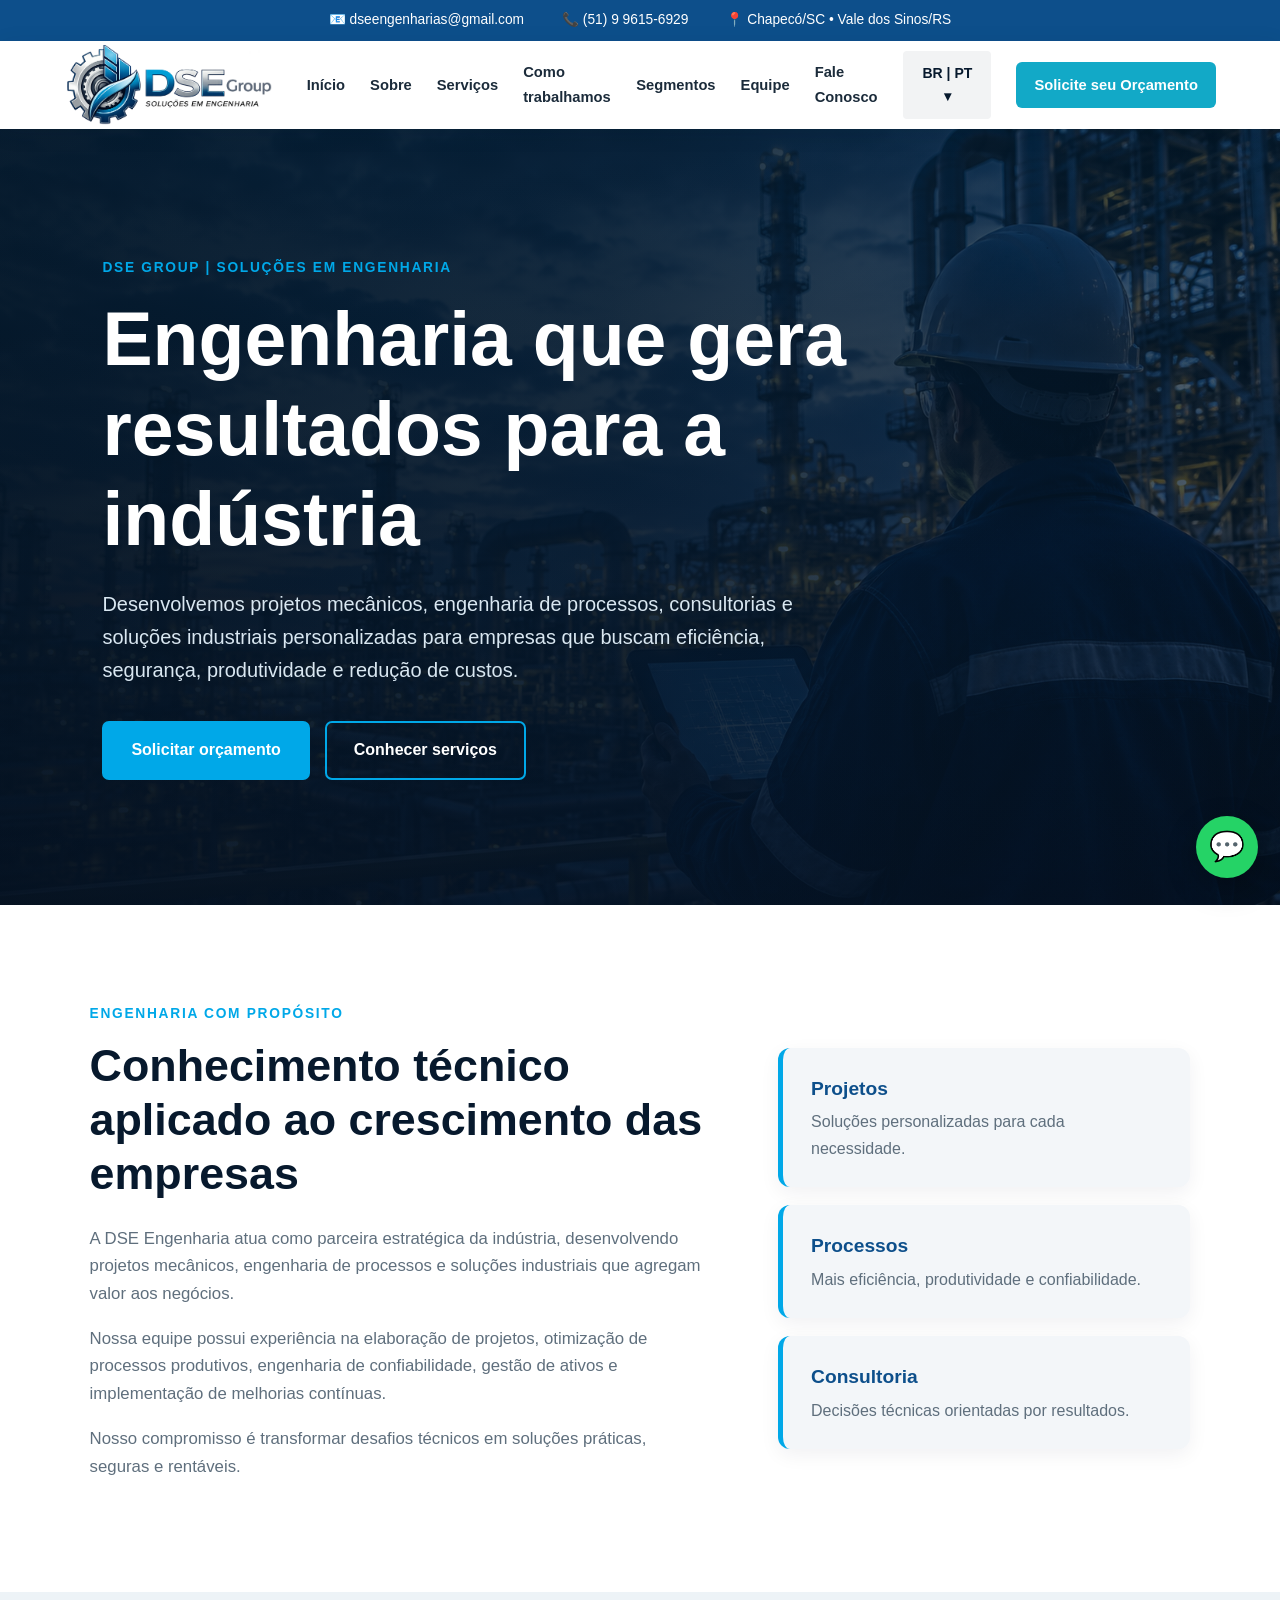
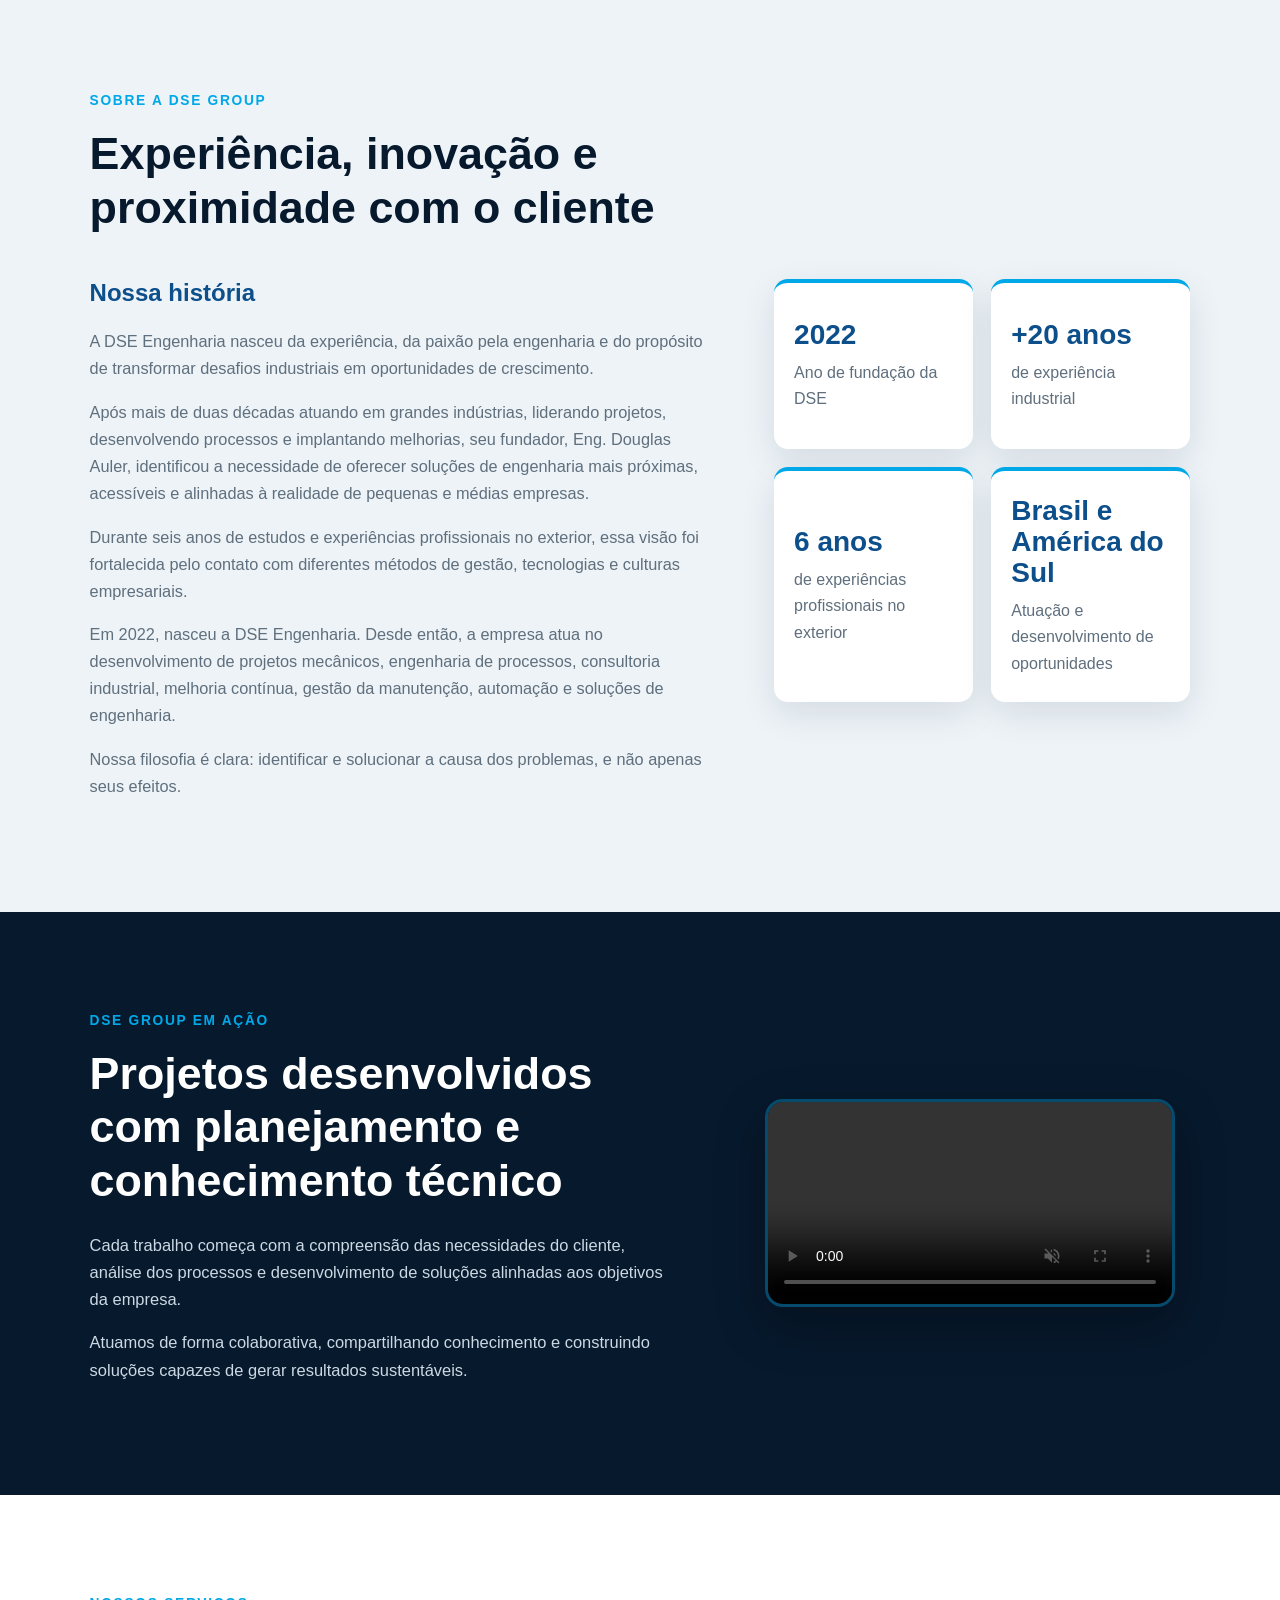
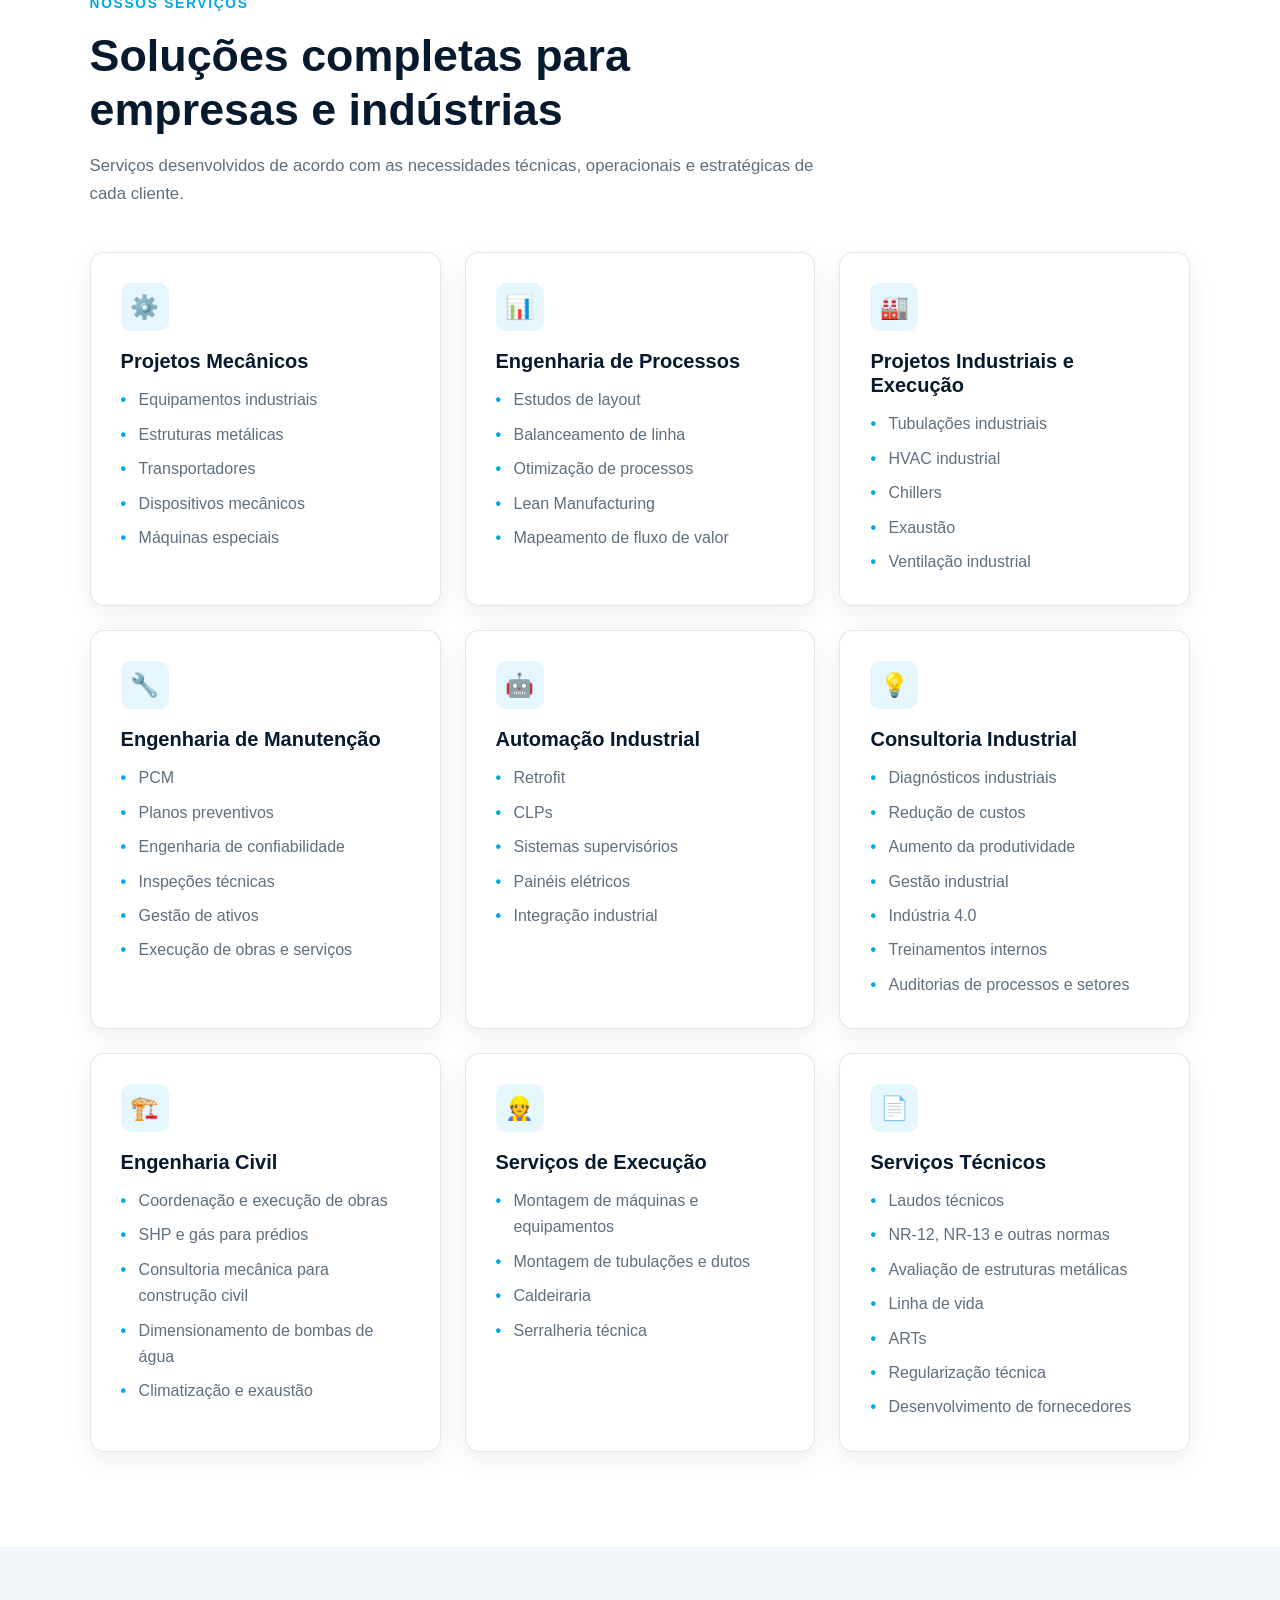
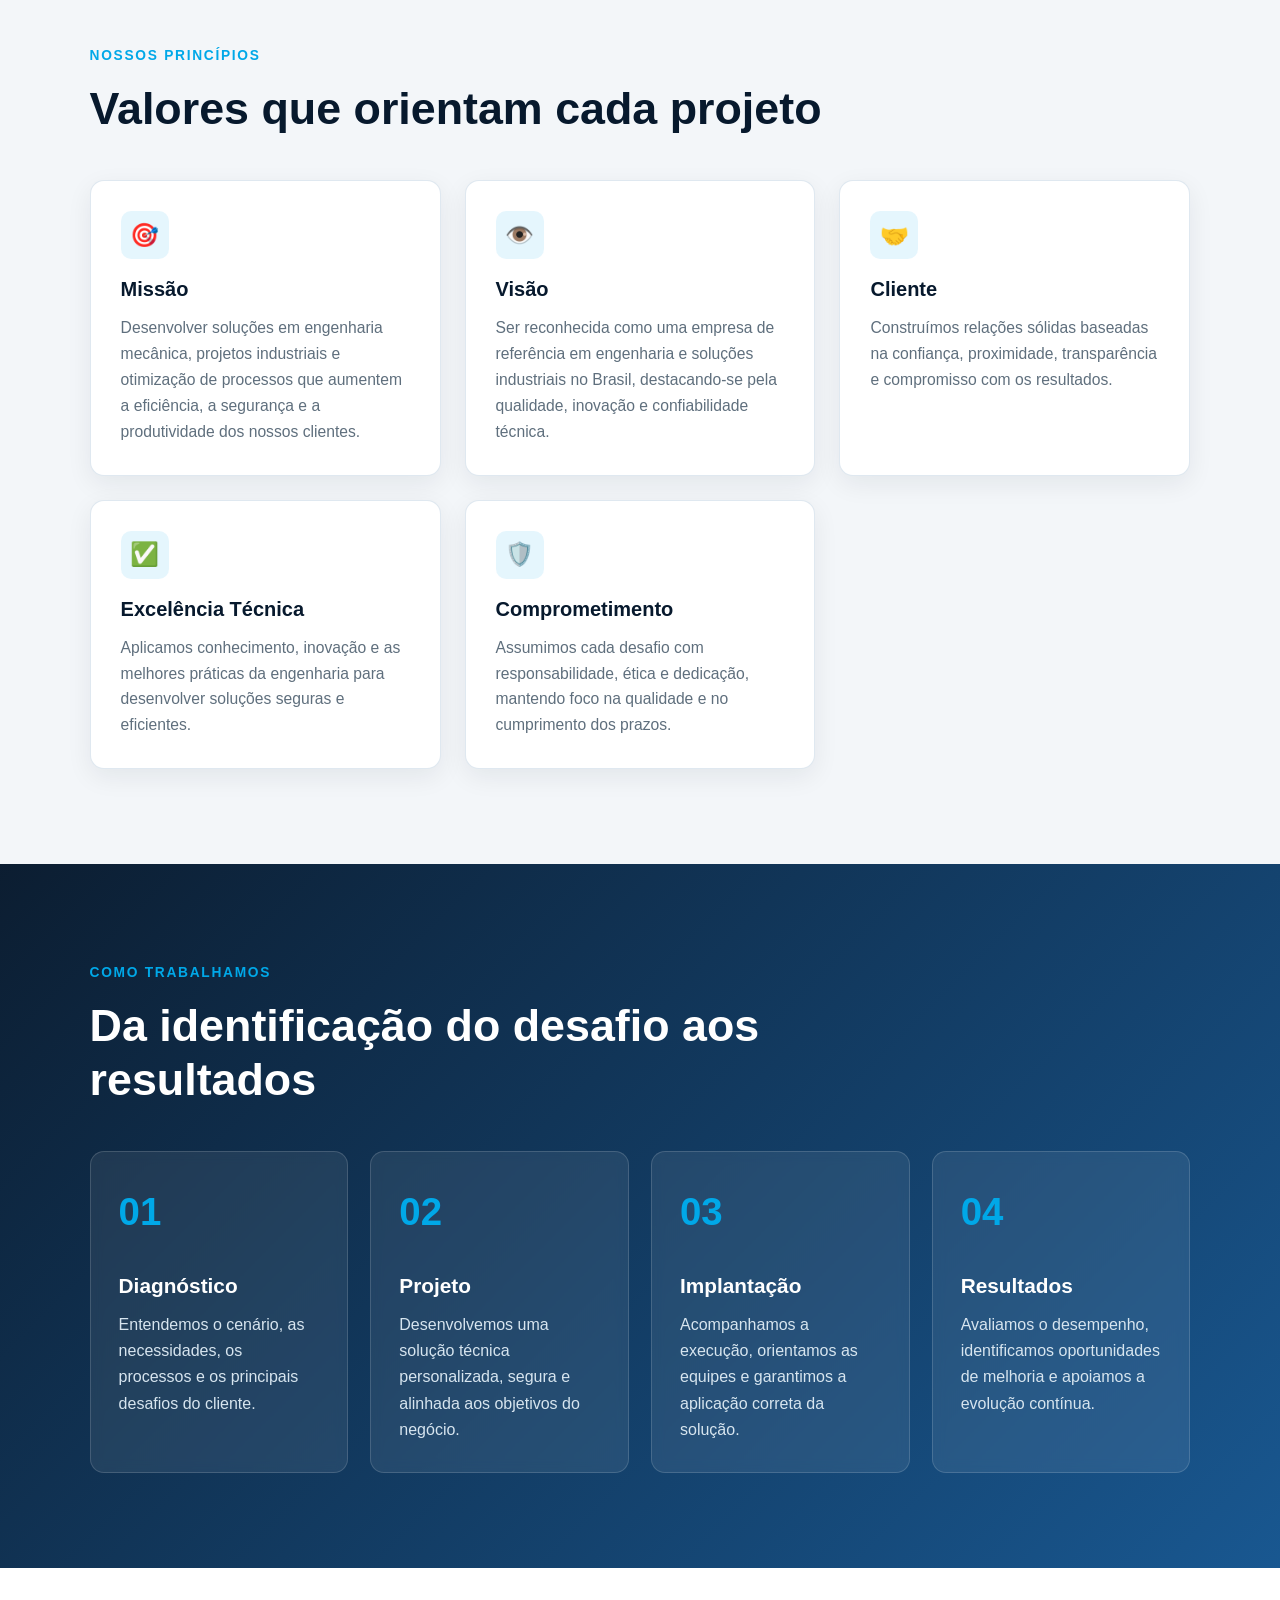
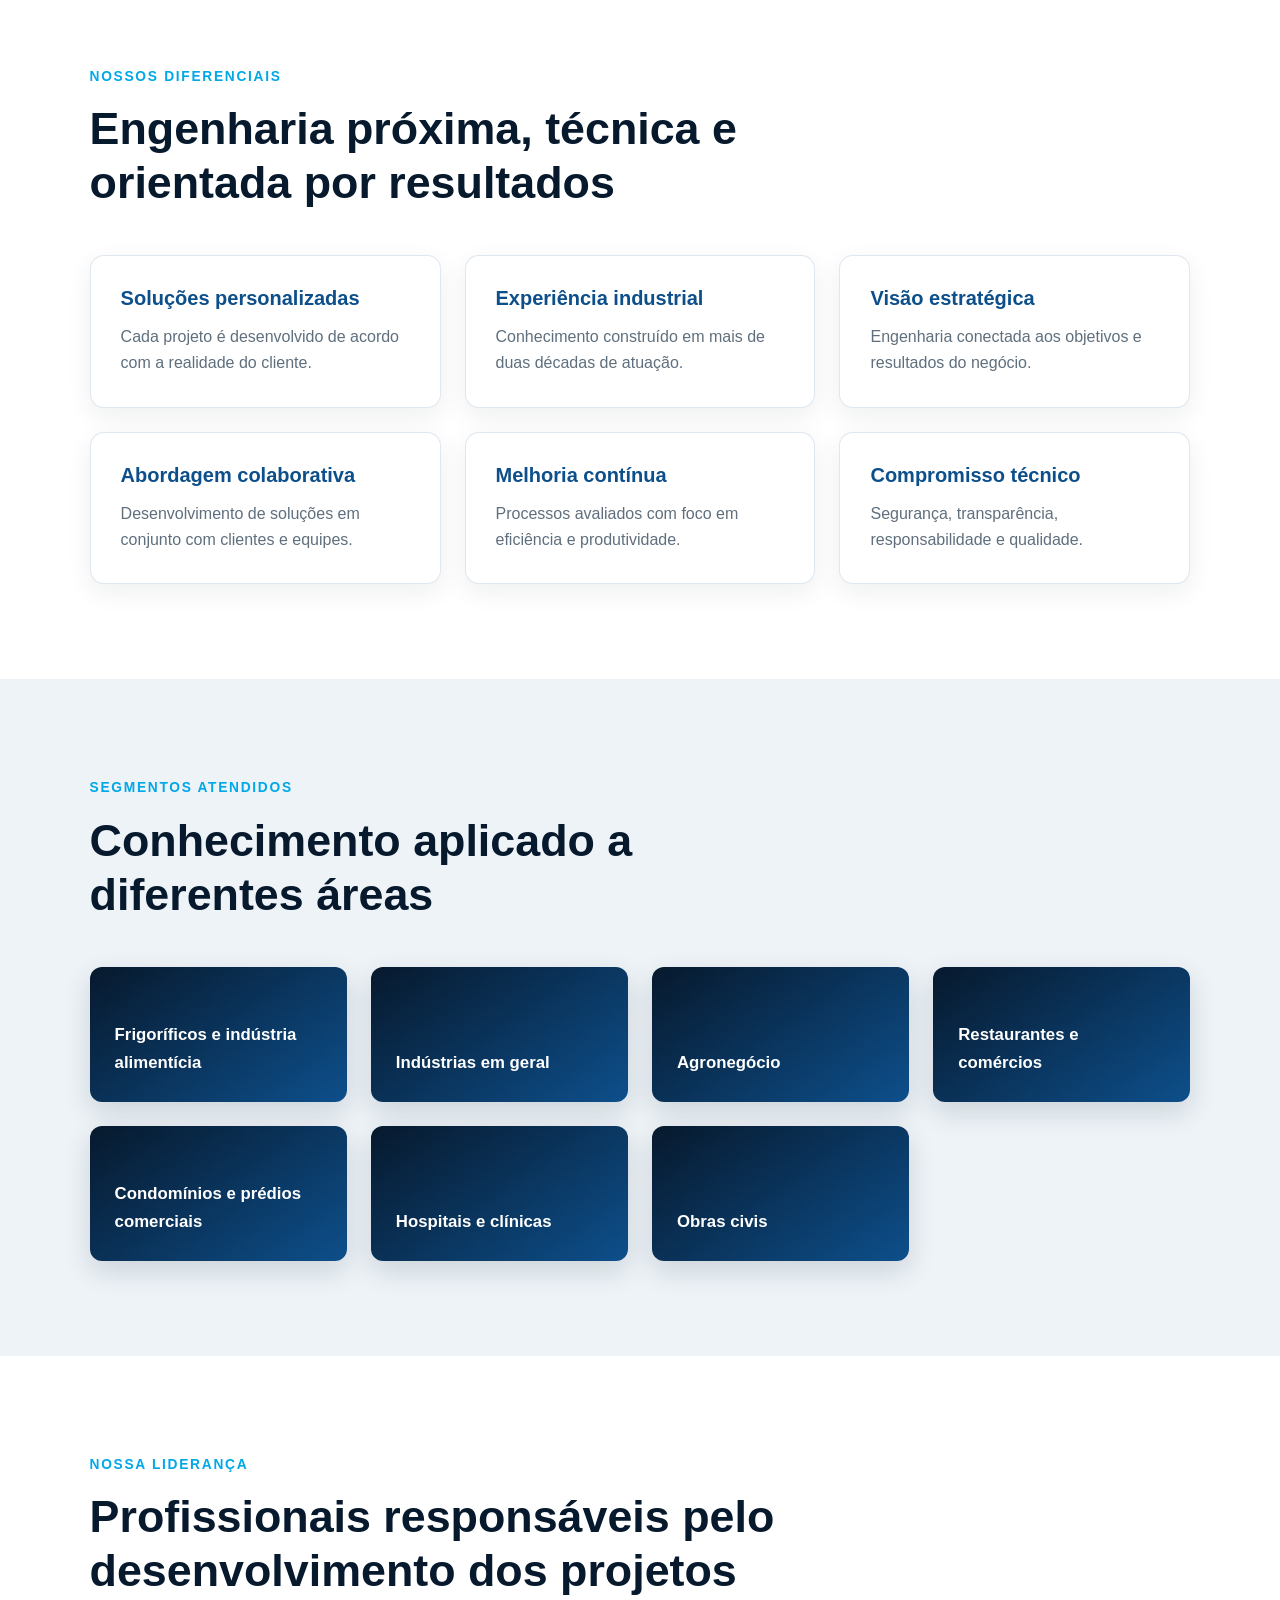
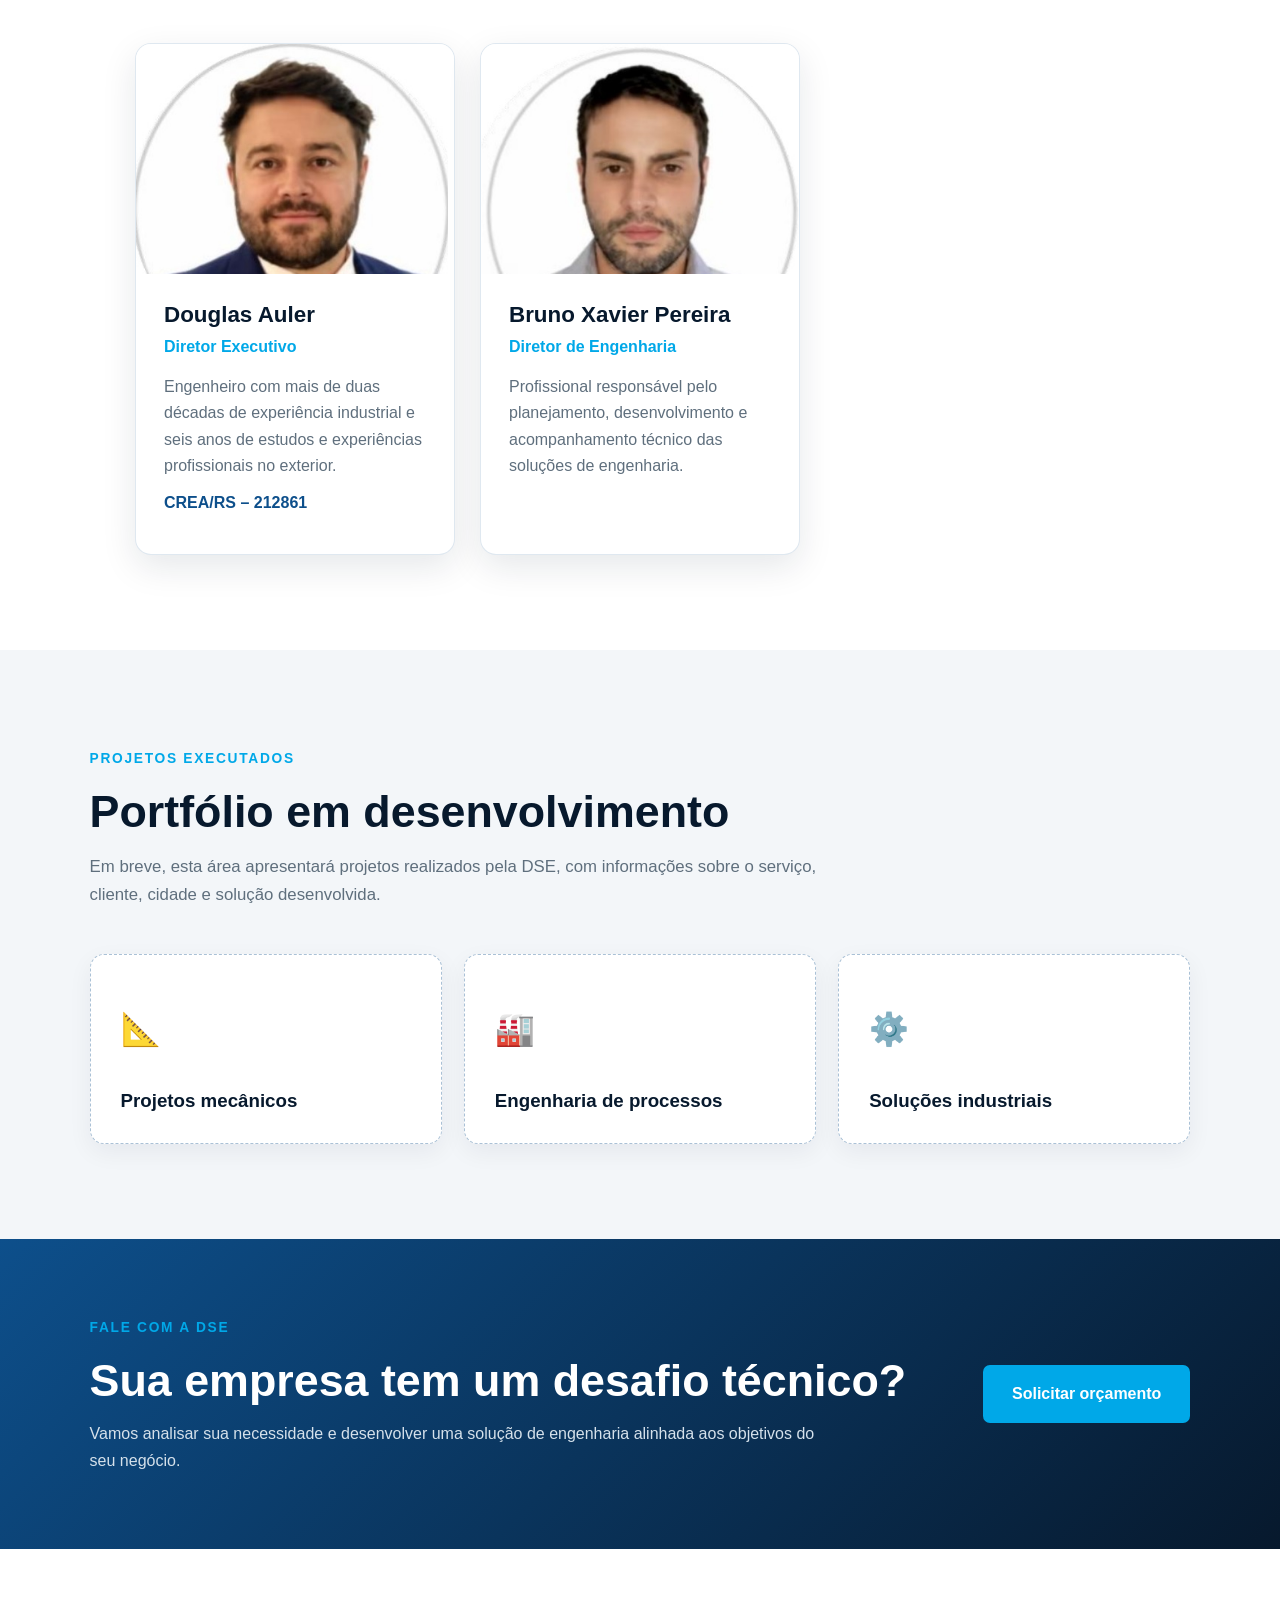
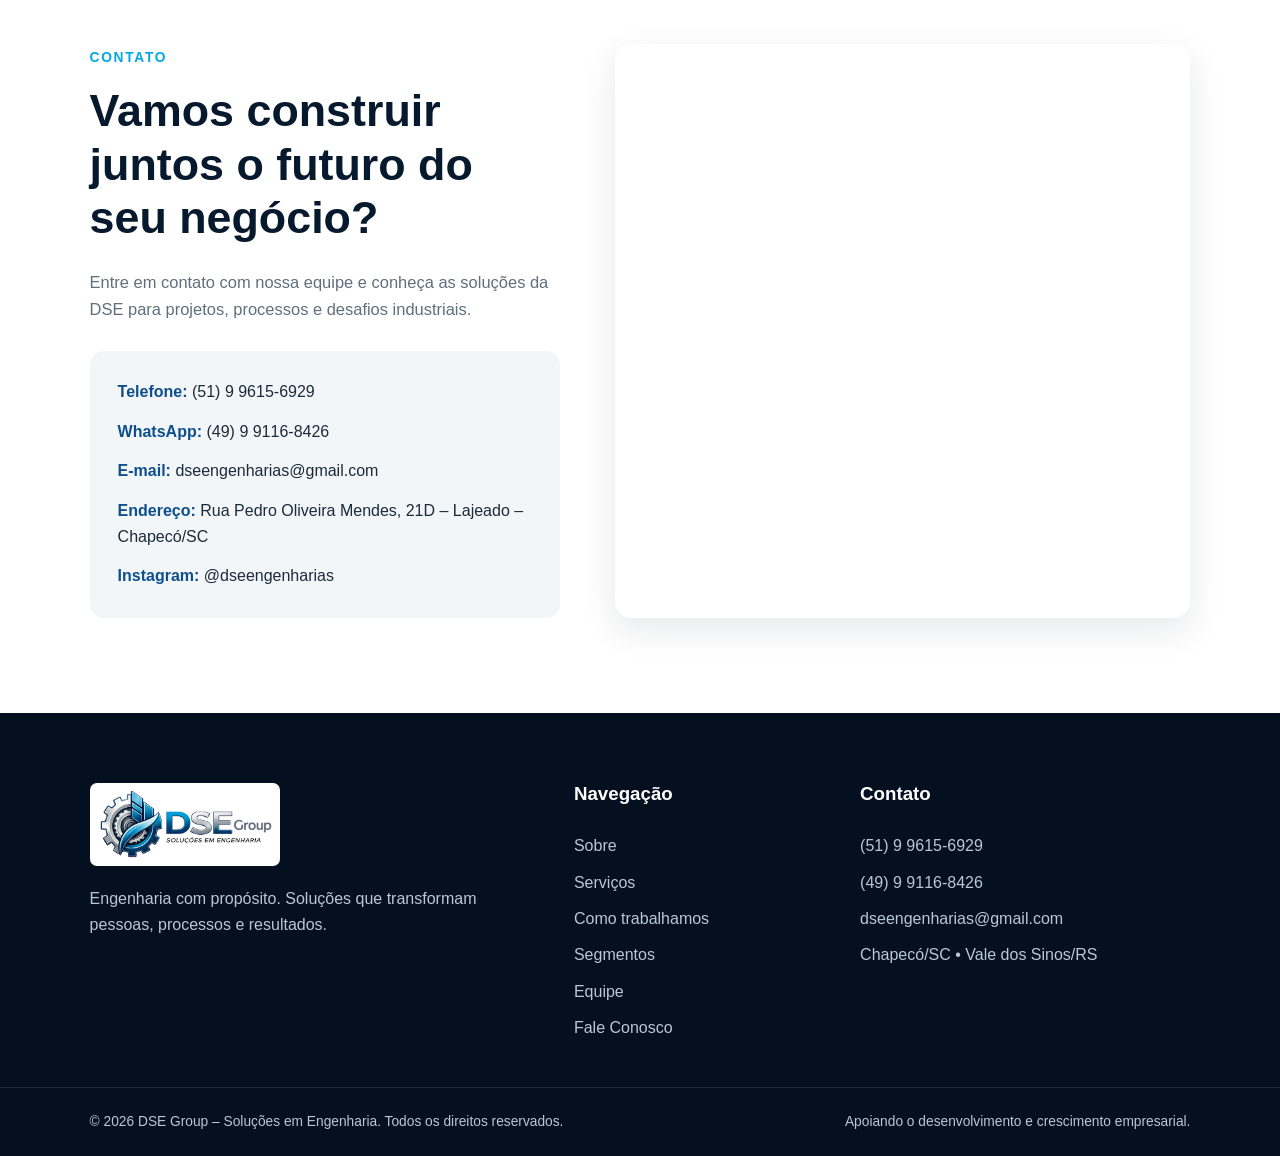
==== index.html @ d28a7155 "Primeira versão do site" ====
﻿<!DOCTYPE html>
<html lang="pt-br">
<head>
  <meta charset="UTF-8">

  <meta
    name="viewport"
    content="width=device-width, initial-scale=1.0"
  >

  <meta
    name="description"
    content="DSE Group: projetos mecânicos, engenharia de processos, consultoria industrial, automação e soluções em engenharia."
  >

  <title>DSE Group | Soluções em Engenharia</title>

  <link rel="stylesheet" href="style.css">
</head>

<body>

  <!-- BARRA SUPERIOR -->
  <div class="topo-info">
    <a href="mailto:dseengenharias@gmail.com">
      📧 dseengenharias@gmail.com
    </a>

    <a href="tel:+5551996156929">
      📞 (51) 9 9615-6929
    </a>

    <span>📍 Chapecó/SC • Vale dos Sinos/RS</span>
  </div>

  <!-- CABEÇALHO -->
  <header class="header">
    <a href="#inicio" class="logo-link">
      <img
        src="logo-dse-header.png"
        alt="DSE Group - Soluções em Engenharia"
        class="logo"
      >
    </a>

    <button
      class="menu-toggle"
      type="button"
      aria-label="Abrir menu"
      aria-expanded="false"
    >
      ☰
    </button>

    <nav class="menu">
      <a href="#inicio">Início</a>
      <a href="#sobre">Sobre</a>
      <a href="#servicos">Serviços</a>
      <a href="#processo">Como trabalhamos</a>
      <a href="#segmentos">Segmentos</a>
      <a href="#equipe">Equipe</a>
      <a href="contato.html">Fale Conosco</a>
   
   <div class="idioma-menu">
    <button class="idioma-btn" type="button">
        BR | PT ▾
    </button>

    <div class="idioma-opcoes">
      <a href="index.html" data-lang="pt">BR Português</a>
      <a href="en/index.html" data-lang="en">US English</a>
  </div>
</div>

<a href="contato.html" class="btn-orcamento">
    Solicite seu Orçamento
</a> </nav>
  </header>

  <main>

    <!-- BANNER PRINCIPAL -->
    <section id="inicio" class="hero">
      <div class="hero-overlay"></div>

      <div class="hero-content">
        <span class="tag">
          DSE Group | Soluções em Engenharia
        </span>

        <h1>
          Engenharia que gera resultados para a indústria
        </h1>

        <p>
          Desenvolvemos projetos mecânicos, engenharia de processos,
          consultorias e soluções industriais personalizadas para empresas
          que buscam eficiência, segurança, produtividade e redução de custos.
        </p>

        <div class="hero-buttons">
          <a
            class="btn"
            href="https://wa.me/5549991168426?text=Olá!%20Gostaria%20de%20solicitar%20um%20orçamento%20com%20a%20DSE%20Group."
            target="_blank"
            rel="noopener noreferrer"
          >
            Solicitar orçamento
          </a>

          <a class="btn-outline" href="#servicos">
            Conhecer serviços
          </a>
        </div>
      </div>
    </section>

    <!-- APRESENTAÇÃO -->
    <section class="section apresentacao">
      <div class="container apresentacao-grid">

        <div class="apresentacao-texto">
          <span class="subtitulo">Engenharia com propósito</span>

          <h2>
            Conhecimento técnico aplicado ao crescimento das empresas
          </h2>

          <p>
            A DSE Engenharia atua como parceira estratégica da indústria,
            desenvolvendo projetos mecânicos, engenharia de processos e
            soluções industriais que agregam valor aos negócios.
          </p>

          <p>
            Nossa equipe possui experiência na elaboração de projetos,
            otimização de processos produtivos, engenharia de confiabilidade,
            gestão de ativos e implementação de melhorias contínuas.
          </p>

          <p>
            Nosso compromisso é transformar desafios técnicos em soluções
            práticas, seguras e rentáveis.
          </p>
        </div>

        <div class="apresentacao-destaques">
          <article class="destaque">
            <strong>Projetos</strong>
            <span>Soluções personalizadas para cada necessidade.</span>
          </article>

          <article class="destaque">
            <strong>Processos</strong>
            <span>Mais eficiência, produtividade e confiabilidade.</span>
          </article>

          <article class="destaque">
            <strong>Consultoria</strong>
            <span>Decisões técnicas orientadas por resultados.</span>
          </article>
        </div>

      </div>
    </section>

    <!-- SOBRE A DSE -->
    <section id="sobre" class="section sobre">
      <div class="container">

        <div class="section-heading">
          <span class="subtitulo">Sobre a DSE Group</span>

          <h2>
            Experiência, inovação e proximidade com o cliente
          </h2>
        </div>

        <div class="sobre-grid">

          <div class="sobre-texto">
            <h3>Nossa história</h3>

            <p>
              A DSE Engenharia nasceu da experiência, da paixão pela
              engenharia e do propósito de transformar desafios industriais
              em oportunidades de crescimento.
            </p>

            <p>
              Após mais de duas décadas atuando em grandes indústrias,
              liderando projetos, desenvolvendo processos e implantando
              melhorias, seu fundador, Eng. Douglas Auler, identificou a
              necessidade de oferecer soluções de engenharia mais próximas,
              acessíveis e alinhadas à realidade de pequenas e médias empresas.
            </p>

            <p>
              Durante seis anos de estudos e experiências profissionais no
              exterior, essa visão foi fortalecida pelo contato com diferentes
              métodos de gestão, tecnologias e culturas empresariais.
            </p>

            <p>
              Em 2022, nasceu a DSE Engenharia. Desde então, a empresa atua
              no desenvolvimento de projetos mecânicos, engenharia de
              processos, consultoria industrial, melhoria contínua, gestão da
              manutenção, automação e soluções de engenharia.
            </p>

            <p>
              Nossa filosofia é clara: identificar e solucionar a causa dos
              problemas, e não apenas seus efeitos.
            </p>
          </div>

          <div class="sobre-dados">

            <article class="numero-card">
              <strong>2022</strong>
              <span>Ano de fundação da DSE</span>
            </article>

            <article class="numero-card">
              <strong>+20 anos</strong>
              <span>de experiência industrial</span>
            </article>

            <article class="numero-card">
              <strong>6 anos</strong>
              <span>de experiências profissionais no exterior</span>
            </article>

            <article class="numero-card">
              <strong>Brasil e América do Sul</strong>
              <span>Atuação e desenvolvimento de oportunidades</span>
            </article>

          </div>

        </div>

      </div>
    </section>

    <!-- VÍDEO -->
    <section class="section video-dse">
      <div class="container video-grid">

        <div class="texto">
          <span class="subtitulo">DSE Group em ação</span>

          <h2>
            Projetos desenvolvidos com planejamento e conhecimento técnico
          </h2>

          <p>
            Cada trabalho começa com a compreensão das necessidades do
            cliente, análise dos processos e desenvolvimento de soluções
            alinhadas aos objetivos da empresa.
          </p>

          <p>
            Atuamos de forma colaborativa, compartilhando conhecimento e
            construindo soluções capazes de gerar resultados sustentáveis.
          </p>
        </div>

        <div class="video-wrapper">
          <video
            autoplay
            muted
            loop
            playsinline
            controls
            preload="metadata"
          >
            <source src="video-dse.mp4" type="video/mp4">

            Seu navegador não suporta a reprodução deste vídeo.
          </video>
        </div>

      </div>
    </section>

    <!-- SERVIÇOS -->
    <section id="servicos" class="section servicos">
      <div class="container">

        <div class="section-heading">
          <span class="subtitulo">Nossos serviços</span>

          <h2>
            Soluções completas para empresas e indústrias
          </h2>

          <p>
            Serviços desenvolvidos de acordo com as necessidades técnicas,
            operacionais e estratégicas de cada cliente.
          </p>
        </div>

        <div class="grid servicos-grid">

          <article class="card servico-card">
            <span class="card-icon">⚙️</span>

            <h3>Projetos Mecânicos</h3>

            <ul>
              <li>Equipamentos industriais</li>
              <li>Estruturas metálicas</li>
              <li>Transportadores</li>
              <li>Dispositivos mecânicos</li>
              <li>Máquinas especiais</li>
            </ul>
          </article>

          <article class="card servico-card">
            <span class="card-icon">📊</span>

            <h3>Engenharia de Processos</h3>

            <ul>
              <li>Estudos de layout</li>
              <li>Balanceamento de linha</li>
              <li>Otimização de processos</li>
              <li>Lean Manufacturing</li>
              <li>Mapeamento de fluxo de valor</li>
            </ul>
          </article>

          <article class="card servico-card">
            <span class="card-icon">🏭</span>

            <h3>Projetos Industriais e Execução</h3>

            <ul>
              <li>Tubulações industriais</li>
              <li>HVAC industrial</li>
              <li>Chillers</li>
              <li>Exaustão</li>
              <li>Ventilação industrial</li>
            </ul>
          </article>

          <article class="card servico-card">
            <span class="card-icon">🔧</span>

            <h3>Engenharia de Manutenção</h3>

            <ul>
              <li>PCM</li>
              <li>Planos preventivos</li>
              <li>Engenharia de confiabilidade</li>
              <li>Inspeções técnicas</li>
              <li>Gestão de ativos</li>
              <li>Execução de obras e serviços</li>
            </ul>
          </article>

          <article class="card servico-card">
            <span class="card-icon">🤖</span>

            <h3>Automação Industrial</h3>

            <ul>
              <li>Retrofit</li>
              <li>CLPs</li>
              <li>Sistemas supervisórios</li>
              <li>Painéis elétricos</li>
              <li>Integração industrial</li>
            </ul>
          </article>

          <article class="card servico-card">
            <span class="card-icon">💡</span>

            <h3>Consultoria Industrial</h3>

            <ul>
              <li>Diagnósticos industriais</li>
              <li>Redução de custos</li>
              <li>Aumento da produtividade</li>
              <li>Gestão industrial</li>
              <li>Indústria 4.0</li>
              <li>Treinamentos internos</li>
              <li>Auditorias de processos e setores</li>
            </ul>
          </article>

          <article class="card servico-card">
            <span class="card-icon">🏗️</span>

            <h3>Engenharia Civil</h3>

            <ul>
              <li>Coordenação e execução de obras</li>
              <li>SHP e gás para prédios</li>
              <li>Consultoria mecânica para construção civil</li>
              <li>Dimensionamento de bombas de água</li>
              <li>Climatização e exaustão</li>
            </ul>
          </article>

          <article class="card servico-card">
            <span class="card-icon">👷</span>

            <h3>Serviços de Execução</h3>

            <ul>
              <li>Montagem de máquinas e equipamentos</li>
              <li>Montagem de tubulações e dutos</li>
              <li>Caldeiraria</li>
              <li>Serralheria técnica</li>
            </ul>
          </article>

          <article class="card servico-card">
            <span class="card-icon">📄</span>

            <h3>Serviços Técnicos</h3>

            <ul>
              <li>Laudos técnicos</li>
              <li>NR-12, NR-13 e outras normas</li>
              <li>Avaliação de estruturas metálicas</li>
              <li>Linha de vida</li>
              <li>ARTs</li>
              <li>Regularização técnica</li>
              <li>Desenvolvimento de fornecedores</li>
            </ul>
          </article>

        </div>

      </div>
    </section>

    <!-- MISSÃO, VISÃO E VALORES -->
    <section class="section principios">
      <div class="container">

        <div class="section-heading">
          <span class="subtitulo">Nossos princípios</span>

          <h2>
            Valores que orientam cada projeto
          </h2>
        </div>

        <div class="grid principios-grid">

          <article class="card principio-card">
            <span class="card-icon">🎯</span>

            <h3>Missão</h3>

            <p>
              Desenvolver soluções em engenharia mecânica, projetos industriais
              e otimização de processos que aumentem a eficiência, a segurança
              e a produtividade dos nossos clientes.
            </p>
          </article>

          <article class="card principio-card">
            <span class="card-icon">👁️</span>

            <h3>Visão</h3>

            <p>
              Ser reconhecida como uma empresa de referência em engenharia e
              soluções industriais no Brasil, destacando-se pela qualidade,
              inovação e confiabilidade técnica.
            </p>
          </article>

          <article class="card principio-card">
            <span class="card-icon">🤝</span>

            <h3>Cliente</h3>

            <p>
              Construímos relações sólidas baseadas na confiança, proximidade,
              transparência e compromisso com os resultados.
            </p>
          </article>

          <article class="card principio-card">
            <span class="card-icon">✅</span>

            <h3>Excelência Técnica</h3>

            <p>
              Aplicamos conhecimento, inovação e as melhores práticas da
              engenharia para desenvolver soluções seguras e eficientes.
            </p>
          </article>

          <article class="card principio-card">
            <span class="card-icon">🛡️</span>

            <h3>Comprometimento</h3>

            <p>
              Assumimos cada desafio com responsabilidade, ética e dedicação,
              mantendo foco na qualidade e no cumprimento dos prazos.
            </p>
          </article>

        </div>

      </div>
    </section>

    <!-- COMO TRABALHAMOS -->
    <section id="processo" class="section processo">
      <div class="container">

        <div class="section-heading">
          <span class="subtitulo">Como trabalhamos</span>

          <h2>
            Da identificação do desafio aos resultados
          </h2>
        </div>

        <div class="processo-grid">

          <article class="processo-card">
            <span>01</span>
            <h3>Diagnóstico</h3>
            <p>
              Entendemos o cenário, as necessidades, os processos e os
              principais desafios do cliente.
            </p>
          </article>

          <article class="processo-card">
            <span>02</span>
            <h3>Projeto</h3>
            <p>
              Desenvolvemos uma solução técnica personalizada, segura e
              alinhada aos objetivos do negócio.
            </p>
          </article>

          <article class="processo-card">
            <span>03</span>
            <h3>Implantação</h3>
            <p>
              Acompanhamos a execução, orientamos as equipes e garantimos a
              aplicação correta da solução.
            </p>
          </article>

          <article class="processo-card">
            <span>04</span>
            <h3>Resultados</h3>
            <p>
              Avaliamos o desempenho, identificamos oportunidades de melhoria
              e apoiamos a evolução contínua.
            </p>
          </article>

        </div>

      </div>
    </section>

    <!-- DIFERENCIAIS -->
    <section id="diferenciais" class="section diferenciais">
      <div class="container">

        <div class="section-heading">
          <span class="subtitulo">Nossos diferenciais</span>

          <h2>
            Engenharia próxima, técnica e orientada por resultados
          </h2>
        </div>

        <div class="grid pequenas">

          <article class="card">
            <h3>Soluções personalizadas</h3>
            <p>
              Cada projeto é desenvolvido de acordo com a realidade do cliente.
            </p>
          </article>

          <article class="card">
            <h3>Experiência industrial</h3>
            <p>
              Conhecimento construído em mais de duas décadas de atuação.
            </p>
          </article>

          <article class="card">
            <h3>Visão estratégica</h3>
            <p>
              Engenharia conectada aos objetivos e resultados do negócio.
            </p>
          </article>

          <article class="card">
            <h3>Abordagem colaborativa</h3>
            <p>
              Desenvolvimento de soluções em conjunto com clientes e equipes.
            </p>
          </article>

          <article class="card">
            <h3>Melhoria contínua</h3>
            <p>
              Processos avaliados com foco em eficiência e produtividade.
            </p>
          </article>

          <article class="card">
            <h3>Compromisso técnico</h3>
            <p>
              Segurança, transparência, responsabilidade e qualidade.
            </p>
          </article>

        </div>

      </div>
    </section>

    <!-- SEGMENTOS -->
    <section id="segmentos" class="section segmentos">
      <div class="container">

        <div class="section-heading">
          <span class="subtitulo">Segmentos atendidos</span>

          <h2>
            Conhecimento aplicado a diferentes áreas
          </h2>
        </div>

        <div class="grid segmentos-grid">
          <div class="segmento-card">Frigoríficos e indústria alimentícia</div>
          <div class="segmento-card">Indústrias em geral</div>
          <div class="segmento-card">Agronegócio</div>
          <div class="segmento-card">Restaurantes e comércios</div>
          <div class="segmento-card">Condomínios e prédios comerciais</div>
          <div class="segmento-card">Hospitais e clínicas</div>
          <div class="segmento-card">Obras civis</div>
        </div>

      </div>
    </section>

    <!-- EQUIPE -->
    <section id="equipe" class="section lideranca">
      <div class="container">

        <div class="section-heading">
          <span class="subtitulo">Nossa liderança</span>

          <h2>
            Profissionais responsáveis pelo desenvolvimento dos projetos
          </h2>
        </div>

        <div class="lideres">

          <article class="lider">
            <img
              src="douglas.jpg"
              alt="Douglas Auler, Diretor Executivo da DSE Group"
              loading="lazy"
            >

            <div class="lider-conteudo">
              <h3>Douglas Auler</h3>

              <span>Diretor Executivo</span>

              <p>
                Engenheiro com mais de duas décadas de experiência industrial
                e seis anos de estudos e experiências profissionais no exterior.
              </p>

              <p class="registro">
                CREA/RS – 212861
              </p>
            </div>
          </article>

          <article class="lider">
            <img
              src="bruno.jpg"
              alt="Bruno Xavier Pereira, Diretor de Engenharia da DSE Group"
              loading="lazy"
            >

            <div class="lider-conteudo">
              <h3>Bruno Xavier Pereira</h3>

              <span>Diretor de Engenharia</span>

              <p>
                Profissional responsável pelo planejamento, desenvolvimento
                e acompanhamento técnico das soluções de engenharia.
              </p>
            </div>
          </article>

         

        </div>

      </div>
    </section>

    <!-- PROJETOS FUTUROS -->
    <section id="projetos" class="section projetos">
      <div class="container">

        <div class="section-heading">
          <span class="subtitulo">Projetos executados</span>

          <h2>
            Portfólio em desenvolvimento
          </h2>

          <p>
            Em breve, esta área apresentará projetos realizados pela DSE,
            com informações sobre o serviço, cliente, cidade e solução
            desenvolvida.
          </p>
        </div>

        <div class="projetos-placeholder">

          <article class="projeto-futuro">
            <span>📐</span>
            <h3>Projetos mecânicos</h3>
          </article>

          <article class="projeto-futuro">
            <span>🏭</span>
            <h3>Engenharia de processos</h3>
          </article>

          <article class="projeto-futuro">
            <span>⚙️</span>
            <h3>Soluções industriais</h3>
          </article>

        </div>

      </div>
    </section>

    <!-- CHAMADA -->
    <section class="section chamada">
      <div class="container chamada-box">

        <div>
          <span class="subtitulo">Fale com a DSE</span>

          <h2>
            Sua empresa tem um desafio técnico?
          </h2>

          <p>
            Vamos analisar sua necessidade e desenvolver uma solução de
            engenharia alinhada aos objetivos do seu negócio.
          </p>
        </div>

        <a
          class="btn"
          href="https://wa.me/5549991168426?text=Olá!%20Gostaria%20de%20falar%20com%20a%20DSE%20Group%20sobre%20um%20projeto."
          target="_blank"
          rel="noopener noreferrer"
        >
          Solicitar orçamento
        </a>

      </div>
    </section>

    <!-- CONTATO -->
    <section id="contato" class="section contato">
      <div class="container contato-box">

        <div class="contato-texto">
          <span class="subtitulo">Contato</span>

          <h2>
            Vamos construir juntos o futuro do seu negócio?
          </h2>

          <p>
            Entre em contato com nossa equipe e conheça as soluções da DSE
            para projetos, processos e desafios industriais.
          </p>

          <div class="info-contato">

            <a href="tel:+5551996156929">
              <strong>Telefone:</strong>
              (51) 9 9615-6929
            </a>

            <a
              href="https://wa.me/5549991168426"
              target="_blank"
              rel="noopener noreferrer"
            >
              <strong>WhatsApp:</strong>
              (49) 9 9116-8426
            </a>

            <a href="mailto:dseengenharias@gmail.com">
              <strong>E-mail:</strong>
              dseengenharias@gmail.com
            </a>

            <p>
              <strong>Endereço:</strong>
              Rua Pedro Oliveira Mendes, 21D – Lajeado – Chapecó/SC
            </p>

            <a
              href="https://www.instagram.com/dseengenharias/"
              target="_blank"
              rel="noopener noreferrer"
            >
              <strong>Instagram:</strong>
              @dseengenharias
            </a>

          </div>
        </div>

        <div class="mapa">
          <iframe
            title="Localização da DSE Group em Chapecó"
            src="https://www.google.com/maps?q=Rua%20Pedro%20Oliveira%20Mendes%2021D%20Chapec%C3%B3%20SC&output=embed"
            loading="lazy"
            referrerpolicy="no-referrer-when-downgrade"
          ></iframe>
        </div>

      </div>
    </section>

  </main>

  <!-- RODAPÉ -->
  <footer class="footer">
    <div class="container footer-grid">

      <div class="footer-marca">
        <img
          src="logo-dse-header.png"
          alt="DSE Group"
          class="footer-logo"
        >

        <p>
          Engenharia com propósito. Soluções que transformam pessoas,
          processos e resultados.
        </p>
      </div>

      <div class="footer-links">
        <h3>Navegação</h3>

        <a href="#sobre">Sobre</a>
        <a href="#servicos">Serviços</a>
        <a href="#processo">Como trabalhamos</a>
        <a href="#segmentos">Segmentos</a>
        <a href="#equipe">Equipe</a>
        <a href="contato.html">Fale Conosco</a>
      </div>

      <div class="footer-contato">
        <h3>Contato</h3>

        <a href="tel:+5551996156929">
          (51) 9 9615-6929
        </a>

        <a
          href="https://wa.me/5549991168426"
          target="_blank"
          rel="noopener noreferrer"
        >
          (49) 9 9116-8426
        </a>

        <a href="mailto:dseengenharias@gmail.com">
          dseengenharias@gmail.com
        </a>

        <span>
          Chapecó/SC • Vale dos Sinos/RS
        </span>
      </div>

    </div>

    <div class="footer-final">
      <p>
        © 2026 DSE Group – Soluções em Engenharia.
        Todos os direitos reservados.
      </p>

      <p>
        Apoiando o desenvolvimento e crescimento empresarial.
      </p>
    </div>
  </footer>

  <!-- BOTÃO WHATSAPP -->
  <a
    class="whatsapp"
    href="https://wa.me/5549991168426?text=Olá!%20Gostaria%20de%20conhecer%20as%20soluções%20da%20DSE%20Group."
    target="_blank"
    rel="noopener noreferrer"
    aria-label="Falar com a DSE pelo WhatsApp"
  >
    💬
  </a>

  <script src="script.js"></script>

</body>
</html>
---- style.css ----
/* =========================
   CONFIGURAÇÕES GERAIS
========================= */

:root {
    --azul-escuro: #07192d;
    --azul-medio: #0d4f8b;
    --azul-claro: #008fca;
    --azul-destaque: #00a8e8;
    --branco: #ffffff;
    --cinza-claro: #f3f6f9;
    --cinza-medio: #d9e2ea;
    --texto: #1b2b3a;
    --texto-claro: #5f6f7d;
    --sombra: 0 12px 35px rgba(7, 25, 45, 0.1);
    --borda: 1px solid rgba(13, 79, 139, 0.13);
}

* {
    margin: 0;
    padding: 0;
    box-sizing: border-box;
}

html {
    scroll-behavior: smooth;
    scroll-padding-top: 105px;
}

body {
    font-family: Arial, Helvetica, sans-serif;
    background: var(--cinza-claro);
    color: var(--texto);
    line-height: 1.65;
    overflow-x: hidden;
}

img,
video {
    max-width: 100%;
    display: block;
}

a {
    color: inherit;
}

ul {
    list-style: none;
}

button,
input,
textarea {
    font: inherit;
}

.container {
    width: min(1180px, 86%);
    margin: 0 auto;
}

.section {
    padding: 95px 0;
}

.section-heading {
    max-width: 760px;
    margin-bottom: 45px;
}

.section-heading h2 {
    margin-bottom: 15px;
}

.section-heading p {
    color: var(--texto-claro);
    font-size: 1.05rem;
}

.subtitulo,
.tag {
    display: inline-block;
    margin-bottom: 14px;
    color: var(--azul-destaque);
    font-size: 0.86rem;
    font-weight: 800;
    text-transform: uppercase;
    letter-spacing: 1.7px;
}

h1,
h2,
h3 {
    line-height: 1.2;
}

h2 {
    color: var(--azul-escuro);
    font-size: clamp(2rem, 4vw, 2.8rem);
    margin-bottom: 24px;
}

p {
    color: var(--texto-claro);
}

.grid {
    display: grid;
    gap: 24px;
}

/* =========================
   BARRA SUPERIOR
========================= */

.topo-info {
    min-height: 40px;
    padding: 9px 7%;
    background: var(--azul-medio);
    color: var(--branco);
    display: flex;
    justify-content: center;
    align-items: center;
    gap: 38px;
    flex-wrap: wrap;
    font-size: 0.86rem;
}

.topo-info a {
    color: var(--branco);
    text-decoration: none;
    transition: opacity 0.25s ease;
}

.topo-info a:hover {
    opacity: 0.75;
}

/* =========================
   CABEÇALHO
========================= */

.header {
    min-height: 80px;
    padding: 4px 5%;
    background: rgba(255, 255, 255, 0.97);
    display: flex;
    align-items: center;
    justify-content: space-between;
    gap: 35px;
    position: sticky;
    top: 0;
    z-index: 1000;
    box-shadow: 0 4px 22px rgba(7, 25, 45, 0.08);
    backdrop-filter: blur(12px);
}

.logo-link {
    display: flex;
    align-items: center;
    flex-shrink: 0;
}

.logo {
    width: auto;
    height: 80px;
    object-fit: contain;
}

.menu {
    display: flex;
    align-items: center;
    justify-content: flex-end;
    gap: 25px;
}

.menu a {
    color: var(--texto);
    text-decoration: none;
    font-size: 0.92rem;
    font-weight: 700;
    position: relative;
    transition: color 0.25s ease;
}

/* IDIOMA */
.idioma-menu {
    position: relative;
    display: flex;
    align-items: center;
}

.idioma-btn {
    background: #f2f3f4;
    color: #07192d;
    border: none;
    padding: 11px 16px;
    border-radius: 4px;
    font-weight: 700;
    cursor: pointer;
    font-size: 14px;
    min-width: 88px;
}

.idioma-opcoes {
    display: none;
    position: absolute;
    top: calc(100% + 6px);
    right: 0;
    width: 185px;
    padding: 10px 0;
    background: #ffffff;
    border-radius: 6px;
    box-shadow: 0 10px 30px rgba(7, 25, 45, 0.16);
    z-index: 2000;
}

.idioma-opcoes a {
    display: block;
    padding: 11px 18px;
    color: #07192d;
    text-decoration: none;
    font-size: 14px;
    font-weight: 600;
    white-space: nowrap;
}

.idioma-opcoes a::after {
    display: none;
}

.idioma-opcoes a:hover {
    background: #f2f3f4;
    color: #12a9c7;
}

.idioma-menu:hover .idioma-opcoes,
.idioma-menu:focus-within .idioma-opcoes {
    display: block;
}

/* BOTÃO SOLICITAR ORÇAMENTO */
.btn-orcamento {
    background: #12a9c7;
    color: white !important;
    padding: 11px 18px;
    border-radius: 6px;
    font-weight: 700;
    white-space: nowrap;
    transition: 0.25s ease;
}

.btn-orcamento:hover {
    background: #07192d;
    color: white !important;
}

.menu a::after {
    content: "";
    width: 0;
    height: 2px;
    background: var(--azul-destaque);
    position: absolute;
    left: 0;
    bottom: -7px;
    transition: width 0.25s ease;
}

.menu a:hover {
    color: var(--azul-claro);
}

.menu a:hover::after {
    width: 100%;
}

.menu-toggle {
    display: none;
    border: 0;
    background: transparent;
    color: var(--azul-escuro);
    font-size: 2rem;
    cursor: pointer;
}

/* =========================
   BANNER PRINCIPAL
========================= */

.hero {
    min-height: calc(100vh - 124px);
    padding: 90px 8%;
    position: relative;
    display: flex;
    align-items: center;
    background:
        linear-gradient(
            90deg,
            rgba(4, 16, 31, 0.96) 0%,
            rgba(4, 19, 37, 0.9) 48%,
            rgba(4, 19, 37, 0.65) 100%
        ),
        url("fundo-industrial.jpg") center / cover no-repeat;
}

.hero-overlay {
    position: absolute;
    inset: 0;
    background:
        linear-gradient(
            180deg,
            rgba(0, 168, 232, 0.05),
            rgba(7, 25, 45, 0.2)
        );
}

.hero-content {
    width: 100%;
    max-width: 820px;
    position: relative;
    z-index: 2;
    animation: aparecer 0.85s ease;
}

.hero h1 {
    max-width: 760px;
    margin-bottom: 24px;
    color: var(--branco);
    font-size: clamp(2.8rem, 6vw, 4.7rem);
}

.hero p {
    max-width: 760px;
    margin-bottom: 34px;
    color: #d9e7f1;
    font-size: clamp(1rem, 2vw, 1.25rem);
}

.hero-buttons {
    display: flex;
    align-items: center;
    gap: 15px;
    flex-wrap: wrap;
}

/* =========================
   BOTÕES
========================= */

.btn,
.btn-outline {
    min-height: 52px;
    padding: 14px 27px;
    border-radius: 7px;
    display: inline-flex;
    align-items: center;
    justify-content: center;
    text-decoration: none;
    font-weight: 800;
    transition:
        transform 0.25s ease,
        box-shadow 0.25s ease,
        background 0.25s ease;
}

.btn {
    background: var(--azul-destaque);
    color: var(--branco);
    border: 2px solid var(--azul-destaque);
}

.btn-outline {
    border: 2px solid var(--azul-destaque);
    color: var(--branco);
    background: transparent;
}

.btn:hover,
.btn-outline:hover {
    transform: translateY(-3px);
    box-shadow: 0 12px 28px rgba(0, 168, 232, 0.27);
}

.btn-outline:hover {
    background: var(--azul-destaque);
}

/* =========================
   APRESENTAÇÃO
========================= */

.apresentacao {
    background: var(--branco);
}

.apresentacao-grid {
    display: grid;
    grid-template-columns: 1.2fr 0.8fr;
    gap: 70px;
    align-items: center;
}

.apresentacao-texto p {
    margin-bottom: 17px;
    font-size: 1.05rem;
}

.apresentacao-destaques {
    display: grid;
    gap: 18px;
}

.destaque {
    padding: 25px 28px;
    border-radius: 12px;
    border-left: 5px solid var(--azul-destaque);
    background: var(--cinza-claro);
    box-shadow: 0 6px 20px rgba(7, 25, 45, 0.06);
}

.destaque strong {
    display: block;
    margin-bottom: 5px;
    color: var(--azul-medio);
    font-size: 1.2rem;
}

.destaque span {
    color: var(--texto-claro);
}

/* =========================
   SOBRE
========================= */

.sobre {
    background: #edf3f7;
}

.sobre-grid {
    display: grid;
    grid-template-columns: 1.2fr 0.8fr;
    gap: 60px;
    align-items: start;
}

.sobre-texto h3 {
    margin-bottom: 20px;
    color: var(--azul-medio);
    font-size: 1.5rem;
}

.sobre-texto p {
    margin-bottom: 17px;
    font-size: 1.02rem;
}

.sobre-dados {
    display: grid;
    grid-template-columns: repeat(2, 1fr);
    gap: 18px;
}

.numero-card {
    min-height: 170px;
    padding: 25px 20px;
    border-radius: 14px;
    background: var(--branco);
    box-shadow: var(--sombra);
    border-top: 4px solid var(--azul-destaque);
    display: flex;
    flex-direction: column;
    justify-content: center;
}

.numero-card strong {
    display: block;
    margin-bottom: 9px;
    color: var(--azul-medio);
    font-size: 1.75rem;
    line-height: 1.1;
}

.numero-card span {
    color: var(--texto-claro);
}

/* =========================
   VÍDEO
========================= */

.video-dse {
    background: var(--azul-escuro);
}

.video-grid {
    display: grid;
    grid-template-columns: 1fr 0.75fr;
    gap: 70px;
    align-items: center;
}

.video-dse h2 {
    color: var(--branco);
}

.video-dse p {
    margin-bottom: 16px;
    color: #ccd9e4;
    font-size: 1.03rem;
}

.video-wrapper {
    display: flex;
    justify-content: center;
}

.video-wrapper video {
    width: min(100%, 410px);
    max-height: 600px;
    border-radius: 18px;
    object-fit: cover;
    box-shadow: 0 18px 50px rgba(0, 0, 0, 0.32);
    border: 3px solid rgba(0, 168, 232, 0.35);
}

/* =========================
   SERVIÇOS
========================= */

.servicos {
    background: var(--branco);
}

.servicos-grid {
    grid-template-columns: repeat(3, minmax(0, 1fr));
}

.card {
    padding: 30px;
    border: var(--borda);
    border-radius: 14px;
    background: var(--branco);
    box-shadow: 0 8px 26px rgba(7, 25, 45, 0.07);
    transition:
        transform 0.28s ease,
        box-shadow 0.28s ease,
        border-color 0.28s ease;
}

.card:hover {
    transform: translateY(-7px);
    border-color: rgba(0, 168, 232, 0.55);
    box-shadow: 0 17px 38px rgba(7, 25, 45, 0.12);
}

.card-icon {
    display: inline-flex;
    width: 48px;
    height: 48px;
    margin-bottom: 18px;
    border-radius: 10px;
    background: rgba(0, 168, 232, 0.1);
    align-items: center;
    justify-content: center;
    font-size: 1.45rem;
}

.card h3 {
    margin-bottom: 14px;
    color: var(--azul-escuro);
    font-size: 1.25rem;
}

.servico-card ul {
    display: grid;
    gap: 8px;
}

.servico-card li {
    padding-left: 18px;
    color: var(--texto-claro);
    position: relative;
}

.servico-card li::before {
    content: "•";
    color: var(--azul-destaque);
    font-weight: 900;
    position: absolute;
    left: 0;
}

/* =========================
   PRINCÍPIOS
========================= */

.principios {
    background: var(--cinza-claro);
}

.principios-grid {
    grid-template-columns: repeat(3, minmax(0, 1fr));
}

.principio-card p {
    font-size: 0.98rem;
}

/* =========================
   COMO TRABALHAMOS
========================= */

.processo {
    background:
        linear-gradient(
            135deg,
            rgba(7, 25, 45, 0.98),
            rgba(13, 79, 139, 0.95)
        );
}

.processo h2 {
    color: var(--branco);
}

.processo-grid {
    display: grid;
    grid-template-columns: repeat(4, 1fr);
    gap: 22px;
}

.processo-card {
    min-height: 260px;
    padding: 28px;
    border-radius: 14px;
    background: rgba(255, 255, 255, 0.08);
    border: 1px solid rgba(255, 255, 255, 0.15);
    backdrop-filter: blur(6px);
}

.processo-card span {
    display: block;
    margin-bottom: 30px;
    color: var(--azul-destaque);
    font-size: 2.4rem;
    font-weight: 900;
}

.processo-card h3 {
    margin-bottom: 13px;
    color: var(--branco);
    font-size: 1.3rem;
}

.processo-card p {
    color: #d7e5ef;
}

/* =========================
   DIFERENCIAIS
========================= */

.diferenciais {
    background: var(--branco);
}

.pequenas {
    grid-template-columns: repeat(3, minmax(0, 1fr));
}

.pequenas .card {
    text-align: left;
}

.pequenas .card h3 {
    color: var(--azul-medio);
}

/* =========================
   SEGMENTOS
========================= */

.segmentos {
    background: #edf3f7;
}

.segmentos-grid {
    grid-template-columns: repeat(4, minmax(0, 1fr));
}

.segmento-card {
    min-height: 135px;
    padding: 25px;
    border-radius: 12px;
    background:
        linear-gradient(
            145deg,
            var(--azul-escuro),
            var(--azul-medio)
        );
    color: var(--branco);
    display: flex;
    align-items: flex-end;
    font-size: 1.05rem;
    font-weight: 800;
    box-shadow: 0 10px 28px rgba(7, 25, 45, 0.14);
    transition: transform 0.25s ease;
}

.segmento-card:hover {
    transform: translateY(-5px);
}

/* =========================
   LIDERANÇA
========================= */

.lideranca {
    background: var(--branco);
}

.lideres {
    display: grid;
    grid-template-columns: repeat(3, minmax(0, 320px));
    justify-content: center;
    gap: 25px;
}

.lider {
    overflow: hidden;
    border-radius: 16px;
    background: var(--branco);
    border: var(--borda);
    box-shadow: var(--sombra);
}

.lider img {
    width: 100%;
    height: 230px;
    object-fit: cover;
    object-position: top center;
}

.lider-conteudo {
    padding: 28px;
}

.lider-conteudo h3 {
    margin-bottom: 5px;
    color: var(--azul-escuro);
    font-size: 1.4rem;
}

.lider-conteudo > span {
    display: block;
    margin-bottom: 14px;
    color: var(--azul-destaque);
    font-weight: 800;
}

.lider-conteudo p {
    margin-bottom: 10px;
}

.registro {
    color: var(--azul-medio) !important;
    font-weight: 800;
}

/* =========================
   PROJETOS
========================= */

.projetos {
    background: var(--cinza-claro);
}

.projetos-placeholder {
    display: grid;
    grid-template-columns: repeat(3, 1fr);
    gap: 22px;
}

.projeto-futuro {
    min-height: 190px;
    padding: 30px;
    border-radius: 14px;
    background: var(--branco);
    border: 1px dashed rgba(13, 79, 139, 0.35);
    display: flex;
    flex-direction: column;
    align-items: flex-start;
    justify-content: flex-end;
    box-shadow: 0 8px 24px rgba(7, 25, 45, 0.06);
}

.projeto-futuro span {
    margin-bottom: 35px;
    font-size: 2rem;
}

.projeto-futuro h3 {
    color: var(--azul-escuro);
}

/* =========================
   CHAMADA
========================= */

.chamada {
    padding: 75px 0;
    background:
        linear-gradient(
            135deg,
            var(--azul-medio),
            var(--azul-escuro)
        );
}

.chamada-box {
    display: grid;
    grid-template-columns: 1fr auto;
    gap: 50px;
    align-items: center;
}

.chamada h2 {
    margin-bottom: 14px;
    color: var(--branco);
}

.chamada p {
    max-width: 750px;
    color: #d5e1eb;
}

.chamada .btn {
    white-space: nowrap;
}

/* =========================
   CONTATO
========================= */

.contato {
    background: var(--branco);
}

.contato-box {
    display: grid;
    grid-template-columns: 0.9fr 1.1fr;
    gap: 55px;
    align-items: stretch;
}

.contato-texto > p {
    margin-bottom: 28px;
    font-size: 1.03rem;
}

.info-contato {
    padding: 28px;
    border-radius: 14px;
    background: var(--cinza-claro);
    display: grid;
    gap: 13px;
}

.info-contato a,
.info-contato p {
    color: var(--texto);
    text-decoration: none;
}

.info-contato a:hover {
    color: var(--azul-claro);
}

.info-contato strong {
    color: var(--azul-medio);
}

.mapa {
    min-height: 450px;
    overflow: hidden;
    border-radius: 16px;
    box-shadow: var(--sombra);
}

.mapa iframe {
    width: 100%;
    height: 100%;
    min-height: 450px;
    border: 0;
}

/* =========================
   RODAPÉ
========================= */

.footer {
    padding: 70px 0 0;
    background: #04101f;
    color: var(--branco);
}

.footer-grid {
    display: grid;
    grid-template-columns: 1.3fr 0.7fr 1fr;
    gap: 55px;
    padding-bottom: 45px;
}

.footer-logo {
    width: 190px;
    height: auto;
    margin-bottom: 20px;
    background: var(--branco);
    border-radius: 7px;
    padding: 8px;
}

.footer p,
.footer span,
.footer a {
    color: #b9c8d5;
}

.footer a {
    text-decoration: none;
}

.footer a:hover {
    color: var(--azul-destaque);
}

.footer h3 {
    margin-bottom: 18px;
    color: var(--branco);
}

.footer-links,
.footer-contato {
    display: flex;
    flex-direction: column;
    align-items: flex-start;
    gap: 10px;
}

.footer-final {
    padding: 23px 7%;
    border-top: 1px solid rgba(255, 255, 255, 0.1);
    display: flex;
    justify-content: space-between;
    gap: 20px;
    flex-wrap: wrap;
    font-size: 0.86rem;
}

/* =========================
   WHATSAPP
========================= */

.whatsapp {
    width: 62px;
    height: 62px;
    border-radius: 50%;
    position: fixed;
    right: 22px;
    bottom: 22px;
    z-index: 999;
    background: #25d366;
    color: var(--branco);
    text-decoration: none;
    display: flex;
    align-items: center;
    justify-content: center;
    font-size: 1.8rem;
    box-shadow: 0 10px 30px rgba(0, 0, 0, 0.28);
    transition:
        transform 0.25s ease,
        box-shadow 0.25s ease;
}

.whatsapp:hover {
    transform: translateY(-5px) scale(1.04);
    box-shadow: 0 14px 36px rgba(0, 0, 0, 0.34);
}

/* =========================
   ANIMAÇÕES
========================= */

@keyframes aparecer {
    from {
        opacity: 0;
        transform: translateY(25px);
    }

    to {
        opacity: 1;
        transform: translateY(0);
    }
}

/* =========================
   TABLETS
========================= */

@media (max-width: 1050px) {

    .header {
        padding-inline: 5%;
    }

    .menu {
        gap: 15px;
    }

    .menu a {
        font-size: 0.84rem;
    }

    .servicos-grid,
    .principios-grid,
    .pequenas {
        grid-template-columns: repeat(2, minmax(0, 1fr));
    }

    .processo-grid {
        grid-template-columns: repeat(2, 1fr);
    }

    .segmentos-grid {
        grid-template-columns: repeat(3, 1fr);
    }
}

/* =========================
   CELULARES
========================= */

@media (max-width: 820px) {

    html {
        scroll-padding-top: 85px;
    }

    .topo-info {
        display: none;
    }

    .header {
        min-height: 76px;
        padding: 8px 6%;
    }

    .logo {
        height: 55px;
    }

    .menu-toggle {
        display: block;
    }

    .menu {
        width: 100%;
        padding: 20px 6%;
        position: absolute;
        top: 76px;
        left: 0;
        background: var(--branco);
        box-shadow: 0 15px 25px rgba(7, 25, 45, 0.12);
        display: none;
        flex-direction: column;
        align-items: flex-start;
        gap: 18px;
    }

    .menu.ativo {
        display: flex;
    }

    .menu a {
        width: 100%;
        margin: 0;
        padding: 7px 0;
        font-size: 1rem;
    }

    .hero {
        min-height: 80vh;
        padding: 80px 7%;
        background-position: 65% center;
    }

    .hero h1 {
        font-size: clamp(2.3rem, 10vw, 3.4rem);
    }

    .hero-buttons {
        align-items: stretch;
        flex-direction: column;
    }

    .hero-buttons .btn,
    .hero-buttons .btn-outline {
        width: 100%;
    }

    .section {
        padding: 72px 0;
    }

    .container {
        width: min(88%, 680px);
    }

    .apresentacao-grid,
    .sobre-grid,
    .video-grid,
    .contato-box,
    .chamada-box {
        grid-template-columns: 1fr;
    }

    .apresentacao-grid,
    .sobre-grid,
    .video-grid,
    .contato-box {
        gap: 42px;
    }

    .sobre-dados {
        grid-template-columns: repeat(2, 1fr);
    }

    .servicos-grid,
    .principios-grid,
    .pequenas {
        grid-template-columns: 1fr;
    }

    .segmentos-grid {
        grid-template-columns: repeat(2, 1fr);
    }

    .lideres {
        grid-template-columns: 1fr;
    }

    .lider img {
        height: 420px;
    }

    .projetos-placeholder {
        grid-template-columns: 1fr;
    }

    .chamada-box {
        text-align: center;
    }

    .chamada .btn {
        width: 100%;
    }

    .footer-grid {
        grid-template-columns: 1fr;
        gap: 38px;
    }

    .footer-final {
        justify-content: center;
        text-align: center;
    }
}

/* =========================
   CELULARES MENORES
========================= */

@media (max-width: 520px) {

    .hero {
        min-height: 78vh;
        text-align: left;
    }

    .hero h1 {
        font-size: 2.45rem;
    }

    .hero p {
        font-size: 1rem;
    }

    h2 {
        font-size: 2rem;
    }

    .sobre-dados,
    .processo-grid,
    .segmentos-grid {
        grid-template-columns: 1fr;
    }

    .numero-card {
        min-height: 145px;
    }

    .processo-card {
        min-height: auto;
    }

    .lider img {
        height: 330px;
    }

    .video-wrapper video {
        max-height: 530px;
    }

    .mapa,
    .mapa iframe {
        min-height: 350px;
    }

    .whatsapp {
        width: 56px;
        height: 56px;
        right: 15px;
        bottom: 15px;
    }
}

/* ===== CABEÇALHO DA PÁGINA DE CONTATO ===== */

.header-acoes {
    display: flex;
    align-items: center;
    gap: 14px;
  }
  
  /* Voltar para página inicial */
  .voltar-site {
    color: #123b5d;
    text-decoration: none;
    font-weight: 600;
    font-size: 14px;
    transition: 0.25s ease;
  }
  
  .voltar-site:hover {
    color: #1299c7;
  }
  
  /* Seletor Português / Inglês */
  .seletor-idioma {
    padding: 9px 12px;
    border: 1px solid #d7dce1;
    border-radius: 6px;
    background: white;
    color: #123b5d;
    font-weight: 600;
    cursor: pointer;
  }
  
  /* Botão Solicite seu Orçamento */
  .botao-orcamento {
    display: inline-block;
    background: #1299c7;
    color: white !important;
    padding: 11px 18px;
    border-radius: 6px;
    text-decoration: none;
    font-weight: 700;
    white-space: nowrap;
    transition: 0.25s ease;
  }
  
  .botao-orcamento:hover {
    background: #0d7fa7;
    transform: translateY(-1px);
  }
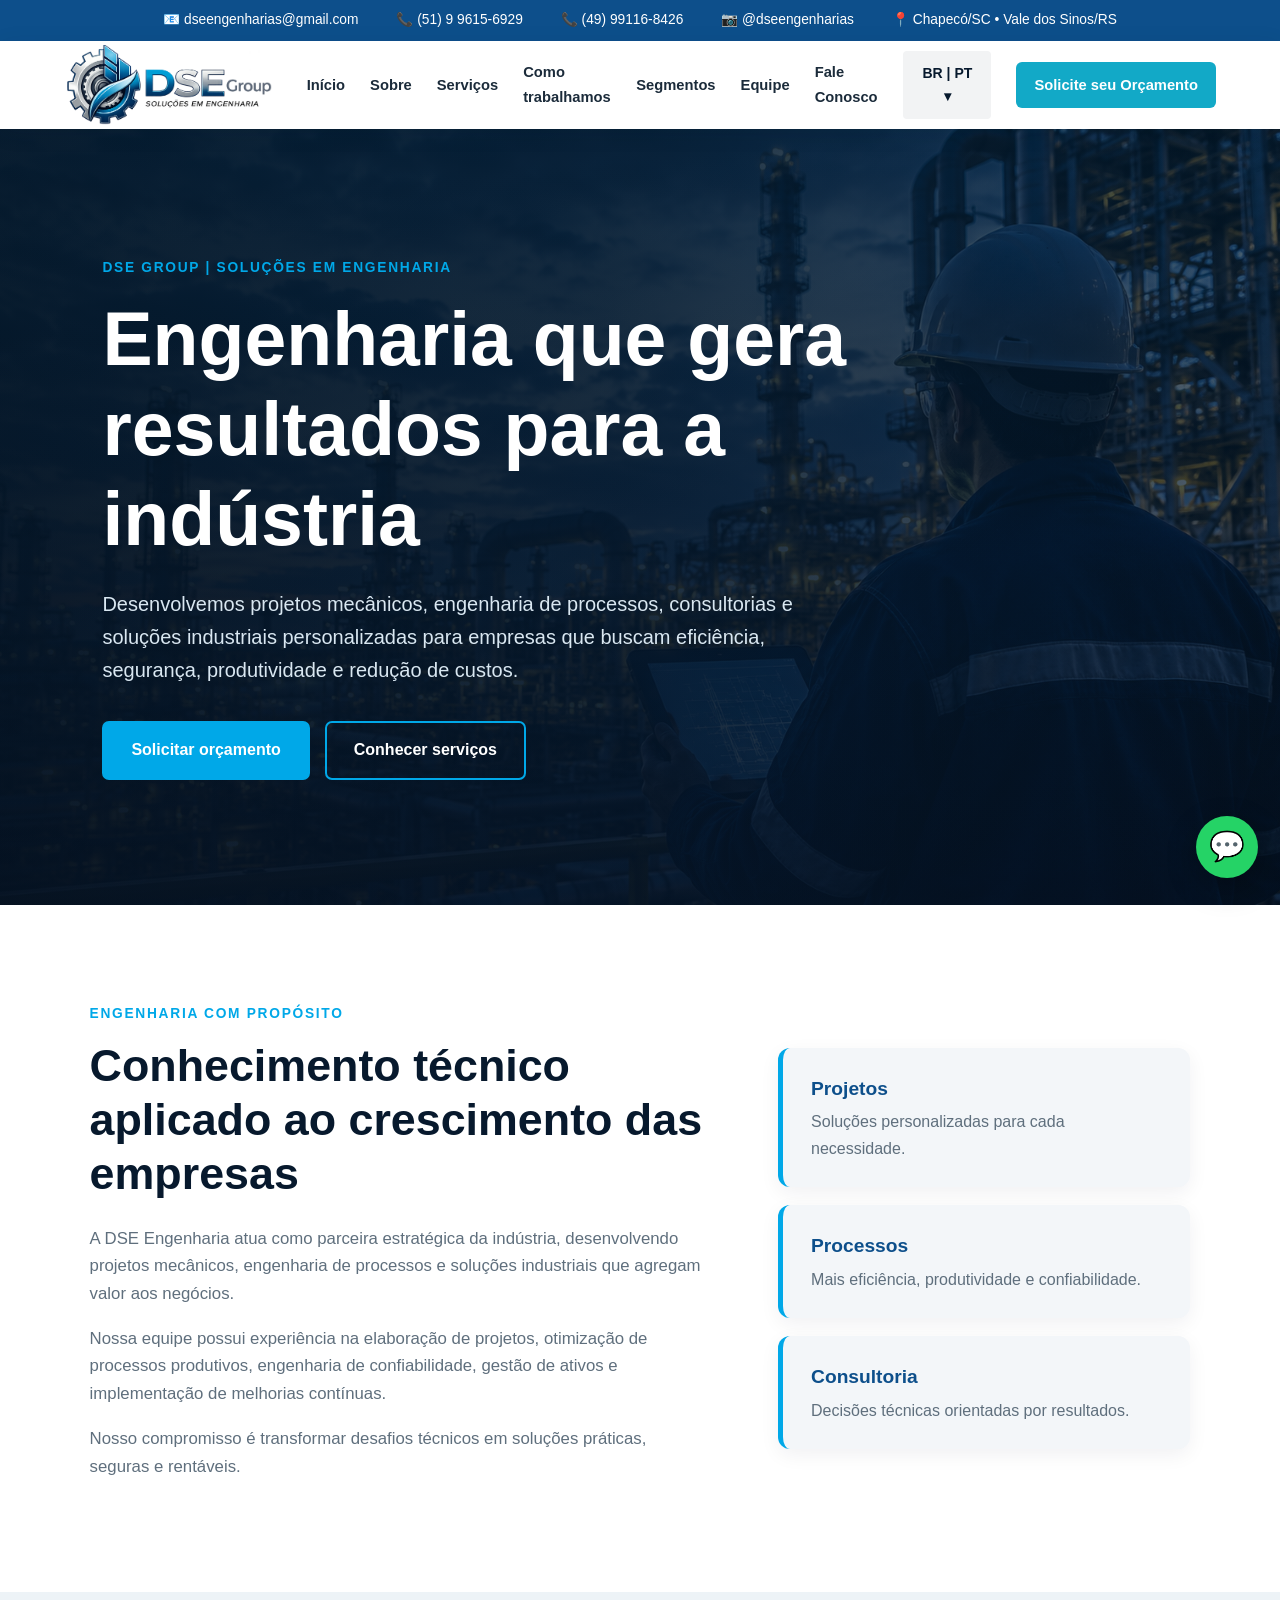
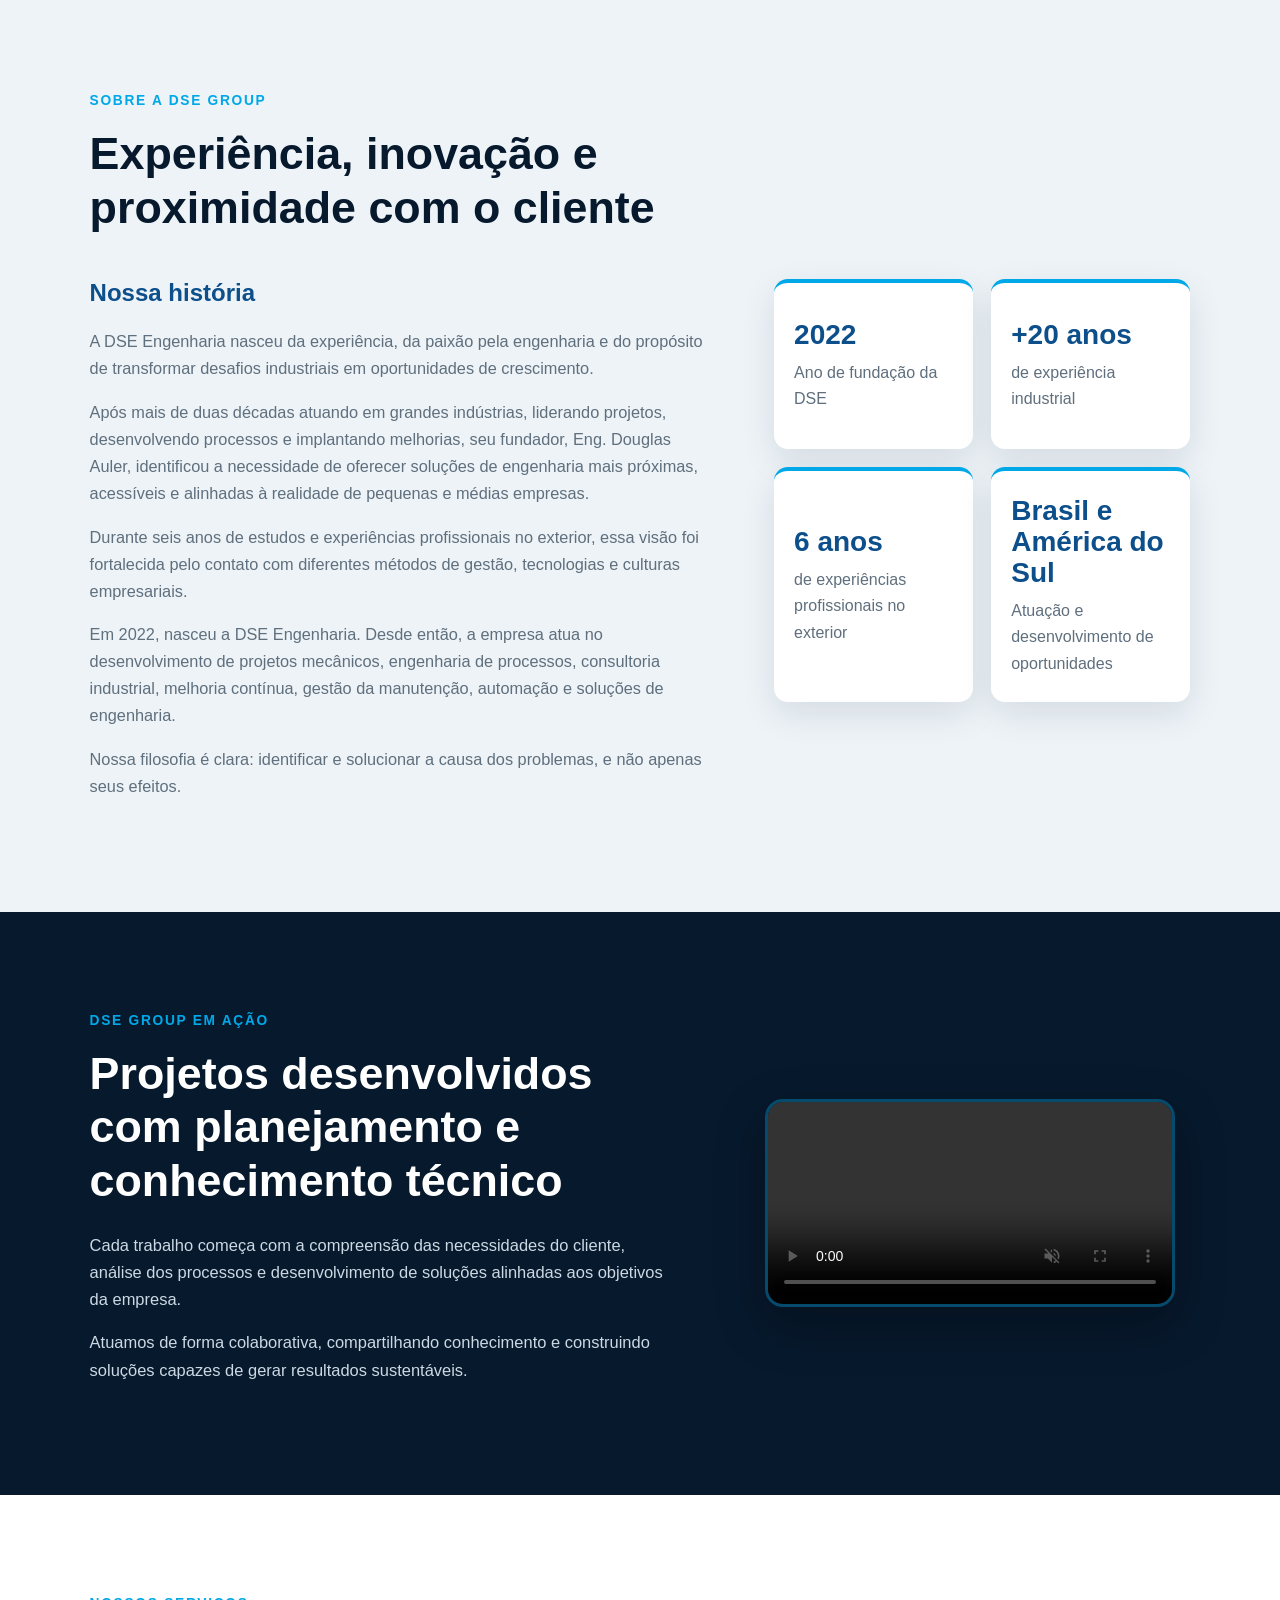
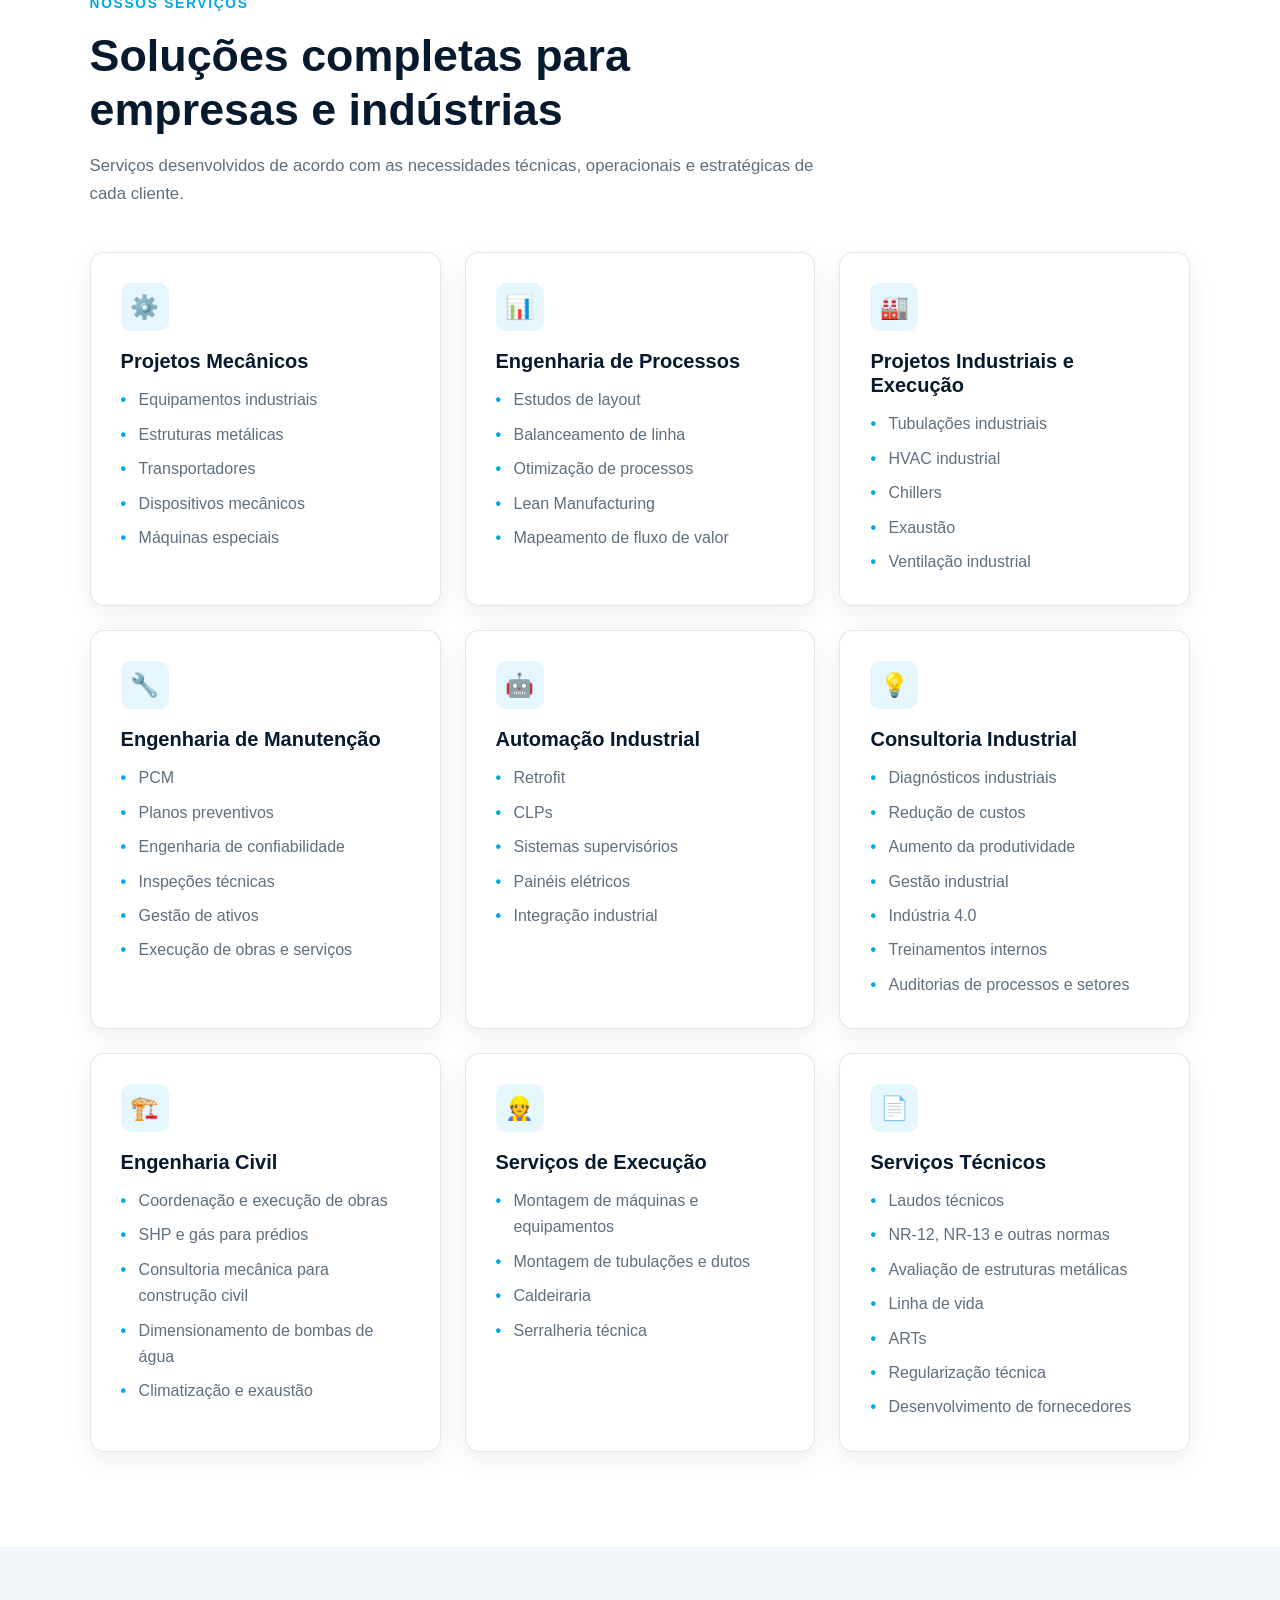
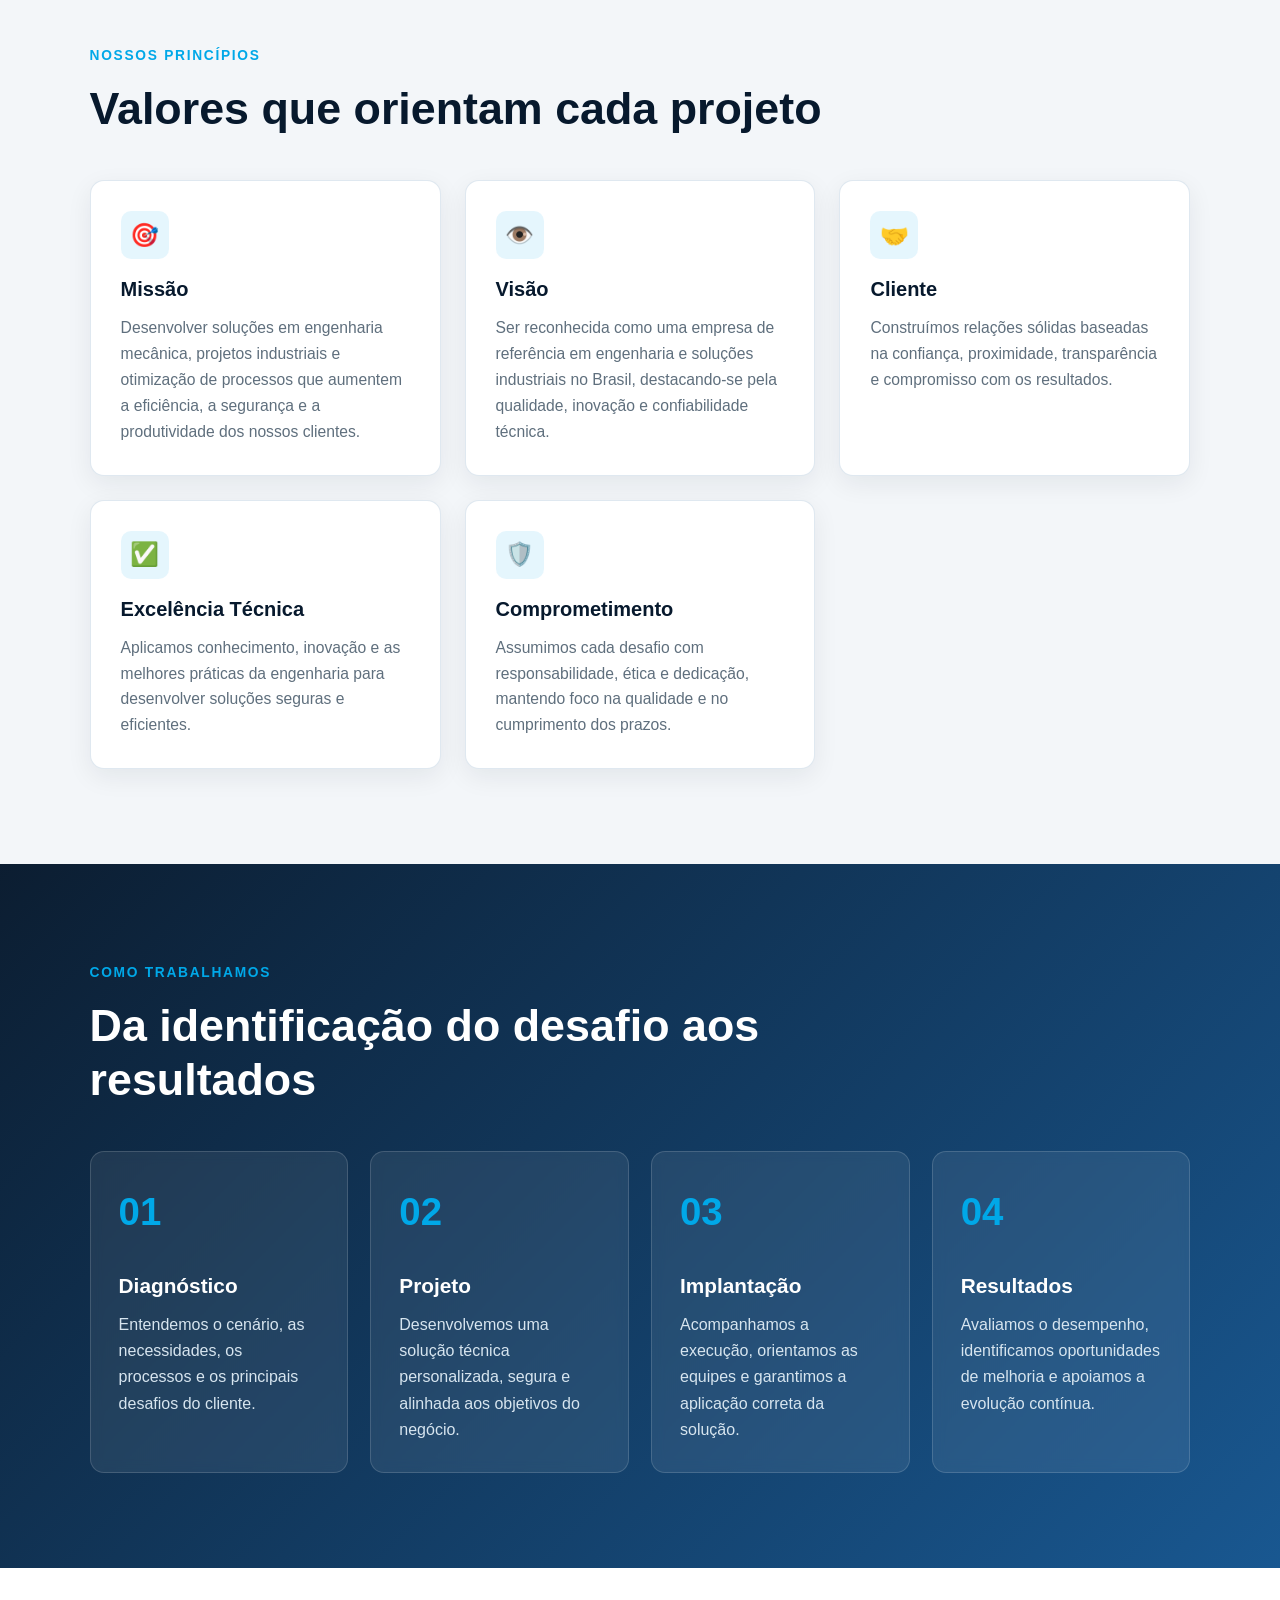
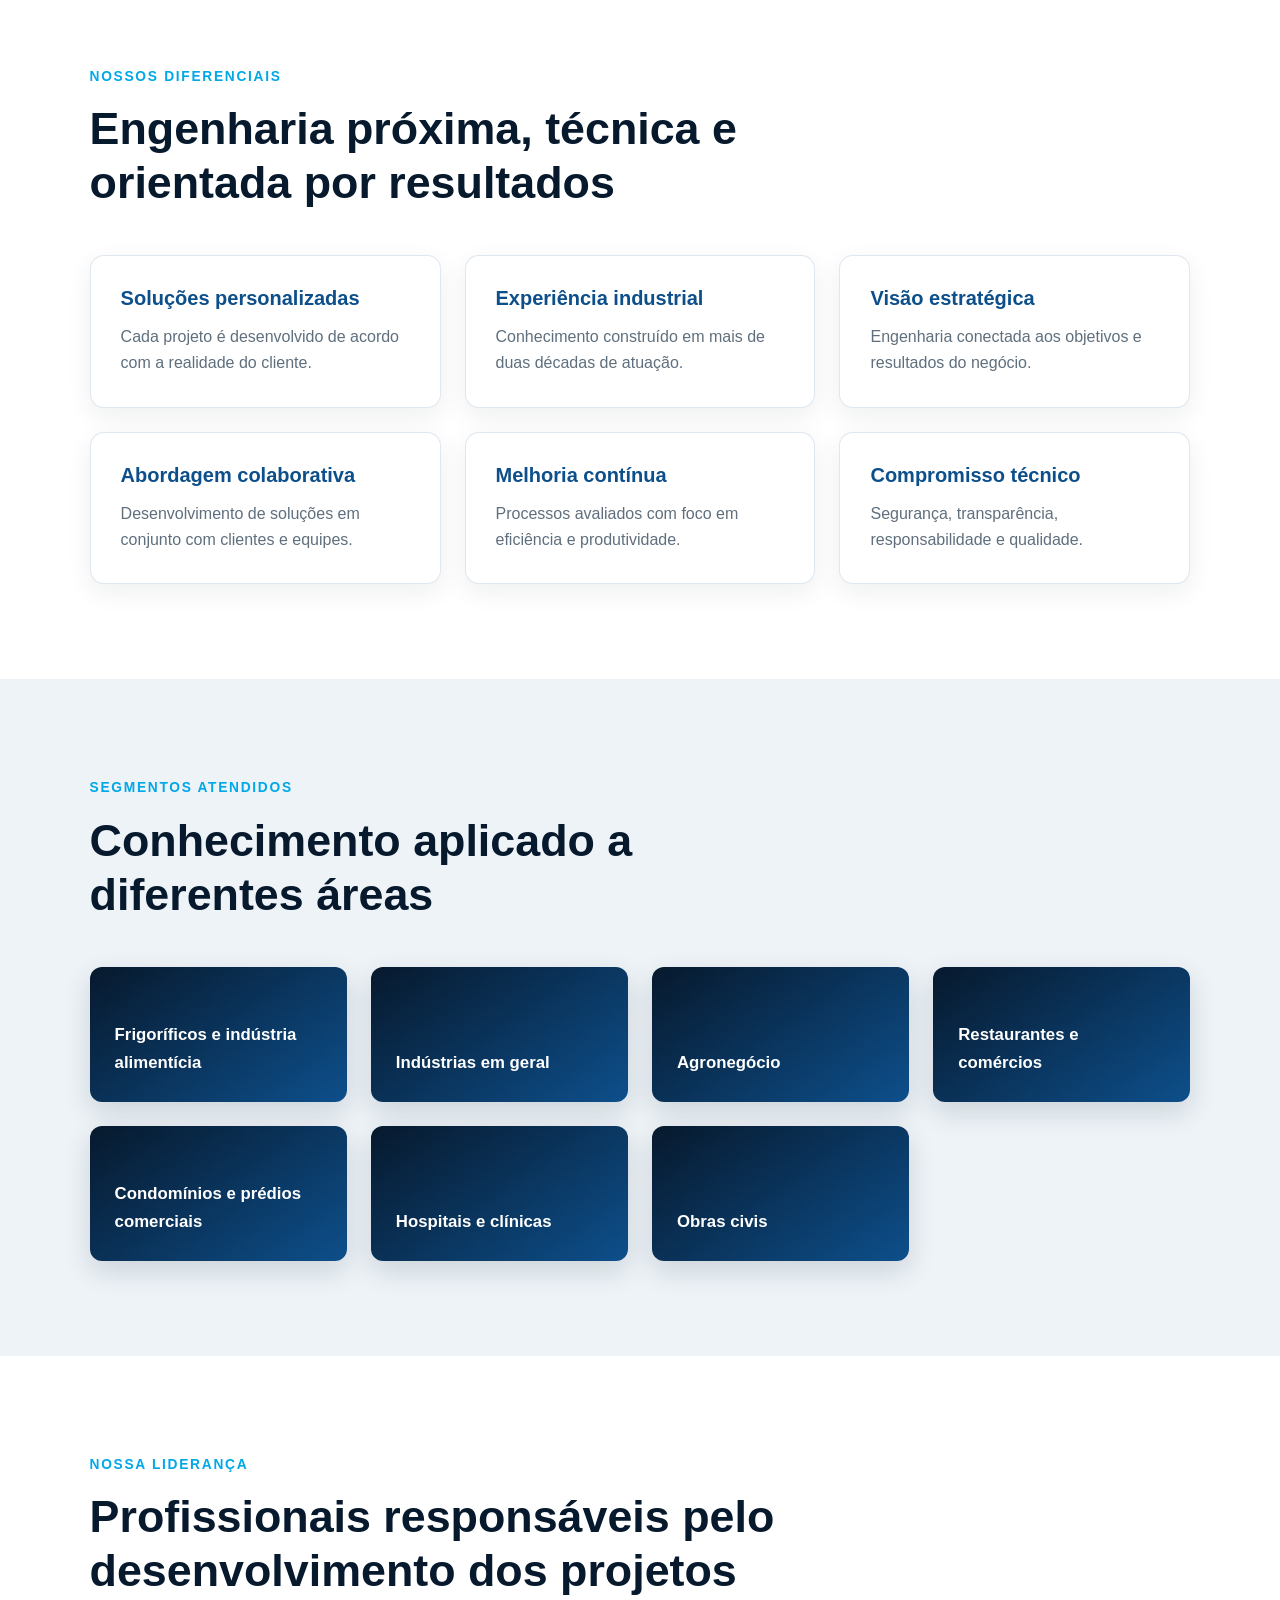
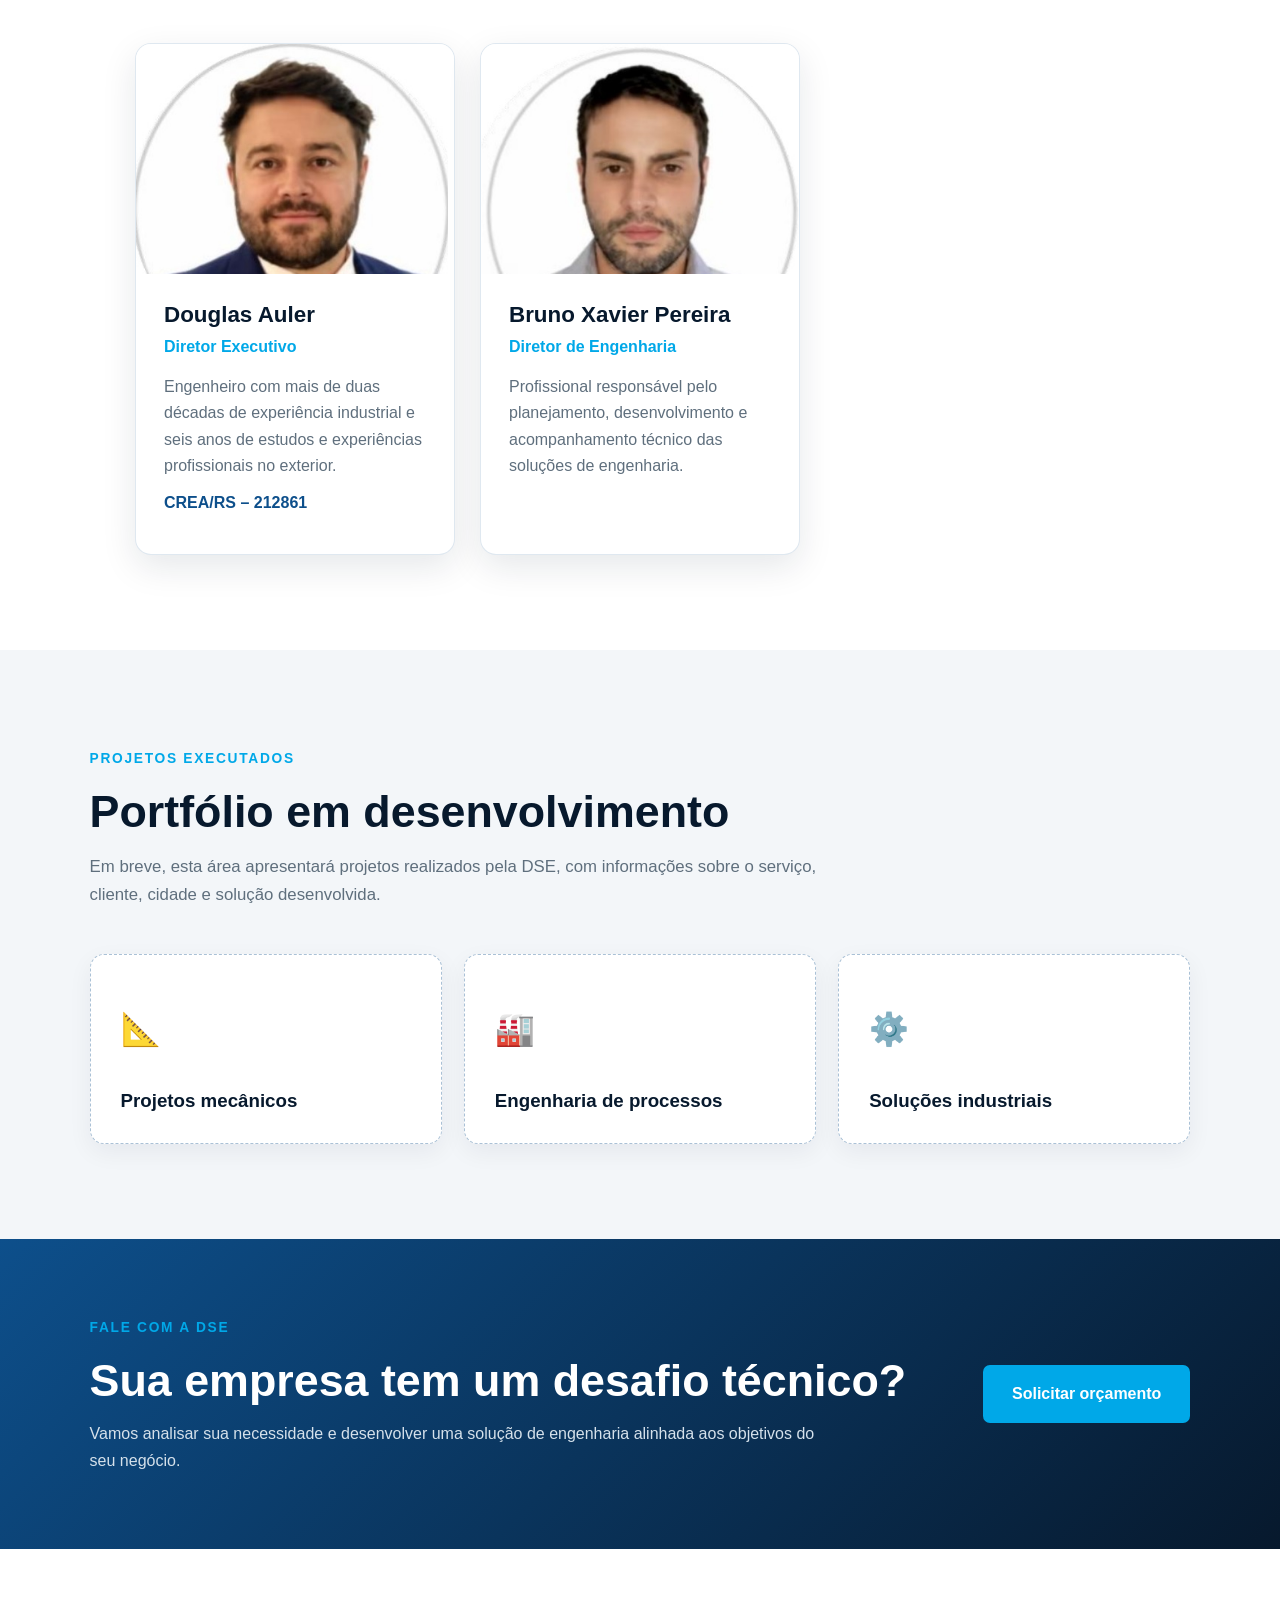
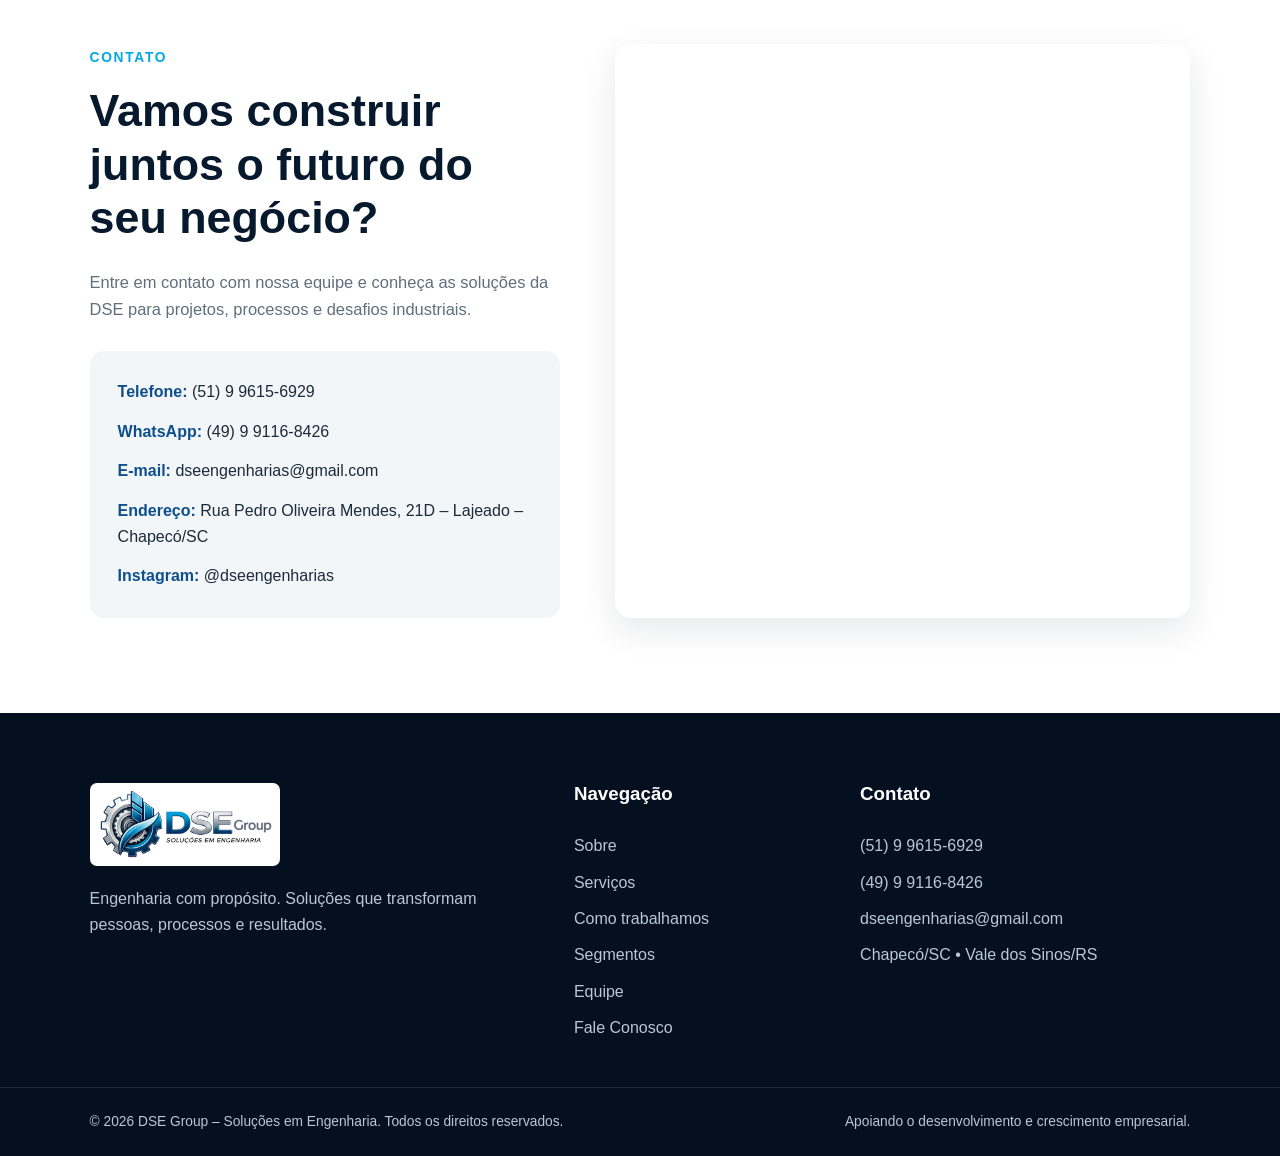
==== commit e9af3ba9: "Atualiza telafone e Instagram no site em português" ====
--- a/index.html
+++ b/index.html
@@ -28,6 +28,13 @@
 
     <a href="tel:+5551996156929">
       📞 (51) 9 9615-6929
+    </a>
+    <a href="tel:+5549991168426">
+      📞 (49) 99116-8426
+    </a>
+    
+    <a href="https://www.instagram.com/dseengenharias/" target="_blank">
+      📷 @dseengenharias
     </a>
 
     <span>📍 Chapecó/SC • Vale dos Sinos/RS</span>
